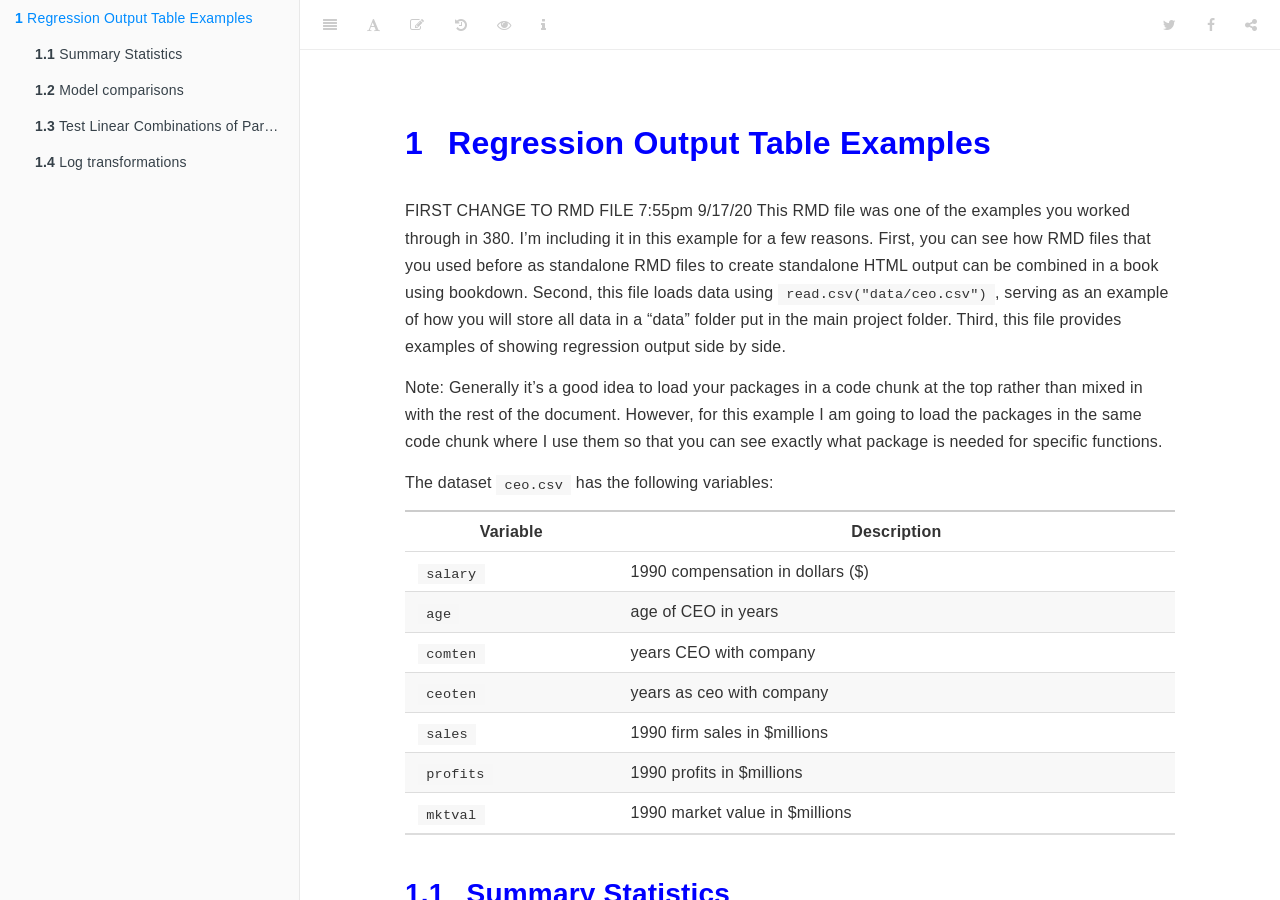
==== regression-output-table-examples.html @ 67d9be45 "commit for step 7, change on RMD added a sentence atthe beginning of the chapter 1 rmd @jrlhost" ====
<!DOCTYPE html>
<html lang="" xml:lang="">
<head>

  <meta charset="utf-8" />
  <meta http-equiv="X-UA-Compatible" content="IE=edge" />
  <title>1 Regression Output Table Examples | 01-RegressionOutputTables.utf8</title>
  <meta name="description" content="" />
  <meta name="generator" content="bookdown 0.20 and GitBook 2.6.7" />

  <meta property="og:title" content="1 Regression Output Table Examples | 01-RegressionOutputTables.utf8" />
  <meta property="og:type" content="book" />
  
  
  
  

  <meta name="twitter:card" content="summary" />
  <meta name="twitter:title" content="1 Regression Output Table Examples | 01-RegressionOutputTables.utf8" />
  
  
  




  <meta name="viewport" content="width=device-width, initial-scale=1" />
  <meta name="apple-mobile-web-app-capable" content="yes" />
  <meta name="apple-mobile-web-app-status-bar-style" content="black" />
  
  


<script src="libs/jquery-2.2.3/jquery.min.js"></script>
<link href="libs/gitbook-2.6.7/css/style.css" rel="stylesheet" />
<link href="libs/gitbook-2.6.7/css/plugin-table.css" rel="stylesheet" />
<link href="libs/gitbook-2.6.7/css/plugin-bookdown.css" rel="stylesheet" />
<link href="libs/gitbook-2.6.7/css/plugin-highlight.css" rel="stylesheet" />
<link href="libs/gitbook-2.6.7/css/plugin-search.css" rel="stylesheet" />
<link href="libs/gitbook-2.6.7/css/plugin-fontsettings.css" rel="stylesheet" />
<link href="libs/gitbook-2.6.7/css/plugin-clipboard.css" rel="stylesheet" />









<script src="libs/accessible-code-block-0.0.1/empty-anchor.js"></script>


<style type="text/css">
code.sourceCode > span { display: inline-block; line-height: 1.25; }
code.sourceCode > span { color: inherit; text-decoration: inherit; }
code.sourceCode > span:empty { height: 1.2em; }
.sourceCode { overflow: visible; }
code.sourceCode { white-space: pre; position: relative; }
pre.sourceCode { margin: 0; }
@media screen {
div.sourceCode { overflow: auto; }
}
@media print {
code.sourceCode { white-space: pre-wrap; }
code.sourceCode > span { text-indent: -5em; padding-left: 5em; }
}
pre.numberSource code
  { counter-reset: source-line 0; }
pre.numberSource code > span
  { position: relative; left: -4em; counter-increment: source-line; }
pre.numberSource code > span > a:first-child::before
  { content: counter(source-line);
    position: relative; left: -1em; text-align: right; vertical-align: baseline;
    border: none; display: inline-block;
    -webkit-touch-callout: none; -webkit-user-select: none;
    -khtml-user-select: none; -moz-user-select: none;
    -ms-user-select: none; user-select: none;
    padding: 0 4px; width: 4em;
    color: #aaaaaa;
  }
pre.numberSource { margin-left: 3em; border-left: 1px solid #aaaaaa;  padding-left: 4px; }
div.sourceCode
  {   }
@media screen {
code.sourceCode > span > a:first-child::before { text-decoration: underline; }
}
code span.al { color: #ff0000; font-weight: bold; } /* Alert */
code span.an { color: #60a0b0; font-weight: bold; font-style: italic; } /* Annotation */
code span.at { color: #7d9029; } /* Attribute */
code span.bn { color: #40a070; } /* BaseN */
code span.bu { } /* BuiltIn */
code span.cf { color: #007020; font-weight: bold; } /* ControlFlow */
code span.ch { color: #4070a0; } /* Char */
code span.cn { color: #880000; } /* Constant */
code span.co { color: #60a0b0; font-style: italic; } /* Comment */
code span.cv { color: #60a0b0; font-weight: bold; font-style: italic; } /* CommentVar */
code span.do { color: #ba2121; font-style: italic; } /* Documentation */
code span.dt { color: #902000; } /* DataType */
code span.dv { color: #40a070; } /* DecVal */
code span.er { color: #ff0000; font-weight: bold; } /* Error */
code span.ex { } /* Extension */
code span.fl { color: #40a070; } /* Float */
code span.fu { color: #06287e; } /* Function */
code span.im { } /* Import */
code span.in { color: #60a0b0; font-weight: bold; font-style: italic; } /* Information */
code span.kw { color: #007020; font-weight: bold; } /* Keyword */
code span.op { color: #666666; } /* Operator */
code span.ot { color: #007020; } /* Other */
code span.pp { color: #bc7a00; } /* Preprocessor */
code span.sc { color: #4070a0; } /* SpecialChar */
code span.ss { color: #bb6688; } /* SpecialString */
code span.st { color: #4070a0; } /* String */
code span.va { color: #19177c; } /* Variable */
code span.vs { color: #4070a0; } /* VerbatimString */
code span.wa { color: #60a0b0; font-weight: bold; font-style: italic; } /* Warning */
</style>

<link rel="stylesheet" href="style.css" type="text/css" />
</head>

<body>



  <div class="book without-animation with-summary font-size-2 font-family-1" data-basepath=".">

    <div class="book-summary">
      <nav role="navigation">

<ul class="summary">
<li class="chapter" data-level="1" data-path=""><a href="#regression-output-table-examples"><i class="fa fa-check"></i><b>1</b> Regression Output Table Examples</a><ul>
<li class="chapter" data-level="1.1" data-path=""><a href="#summary-statistics"><i class="fa fa-check"></i><b>1.1</b> Summary Statistics</a></li>
<li class="chapter" data-level="1.2" data-path=""><a href="#model-comparisons"><i class="fa fa-check"></i><b>1.2</b> Model comparisons</a><ul>
<li class="chapter" data-level="1.2.1" data-path=""><a href="#adjusted-r-squared"><i class="fa fa-check"></i><b>1.2.1</b> Adjusted R-Squared</a></li>
</ul></li>
<li class="chapter" data-level="1.3" data-path=""><a href="#test-linear-combinations-of-parameters"><i class="fa fa-check"></i><b>1.3</b> Test Linear Combinations of Parameters</a></li>
<li class="chapter" data-level="1.4" data-path=""><a href="#log-transformations"><i class="fa fa-check"></i><b>1.4</b> Log transformations</a><ul>
<li class="chapter" data-level="1.4.1" data-path=""><a href="#histograms"><i class="fa fa-check"></i><b>1.4.1</b> Histograms</a></li>
<li class="chapter" data-level="1.4.2" data-path=""><a href="#scatter-plots"><i class="fa fa-check"></i><b>1.4.2</b> Scatter plots</a></li>
</ul></li>
</ul></li>
</ul>

      </nav>
    </div>

    <div class="book-body">
      <div class="body-inner">
        <div class="book-header" role="navigation">
          <h1>
            <i class="fa fa-circle-o-notch fa-spin"></i><a href="./"></a>
          </h1>
        </div>

        <div class="page-wrapper" tabindex="-1" role="main">
          <div class="page-inner">

            <section class="normal" id="section-">
<!--bookdown:title:end-->
<!--bookdown:title:start-->
<div id="regression-output-table-examples" class="section level1">
<h1><span class="header-section-number">1</span> Regression Output Table Examples</h1>
<p>FIRST CHANGE TO RMD FILE 7:55pm 9/17/20
This RMD file was one of the examples you worked through in 380. I’m including it in this example for a few reasons. First, you can see how RMD files that you used before as standalone RMD files to create standalone HTML output can be combined in a book using bookdown. Second, this file loads data using <code>read.csv("data/ceo.csv")</code>, serving as an example of how you will store all data in a “data” folder put in the main project folder. Third, this file provides examples of showing regression output side by side.</p>
<p>Note: Generally it’s a good idea to load your packages in a code chunk at the top rather than mixed in with the rest of the document. However, for this example I am going to load the packages in the same code chunk where I use them so that you can see exactly what package is needed for specific functions.</p>
<p>The dataset <code>ceo.csv</code> has the following variables:</p>
<table>
<thead>
<tr class="header">
<th>Variable</th>
<th>Description</th>
</tr>
</thead>
<tbody>
<tr class="odd">
<td><code>salary</code></td>
<td>1990 compensation in dollars ($)</td>
</tr>
<tr class="even">
<td><code>age</code></td>
<td>age of CEO in years</td>
</tr>
<tr class="odd">
<td><code>comten</code></td>
<td>years CEO with company</td>
</tr>
<tr class="even">
<td><code>ceoten</code></td>
<td>years as ceo with company</td>
</tr>
<tr class="odd">
<td><code>sales</code></td>
<td>1990 firm sales in $millions</td>
</tr>
<tr class="even">
<td><code>profits</code></td>
<td>1990 profits in $millions</td>
</tr>
<tr class="odd">
<td><code>mktval</code></td>
<td>1990 market value in $millions</td>
</tr>
</tbody>
</table>
<div id="summary-statistics" class="section level2">
<h2><span class="header-section-number">1.1</span> Summary Statistics</h2>
<p>The <code>stargazer</code> package provides an easy way to display summary statistics. You need the <code>result='asis'</code> codechunk option so that it displays the html table in the knit output file. The <code>warning=FALSE</code> and <code>message=FALSE</code> keeps it from displaying some of the messages it displays by default. One limitation of the table output is that it doesn’t leave much space horizontally. This can be controlled by HTML options for cell padding in tables.</p>
<div class="sourceCode" id="cb1"><pre class="sourceCode r"><code class="sourceCode r"><span id="cb1-1"><a href="#cb1-1"></a><span class="kw">library</span>(stargazer)</span>
<span id="cb1-2"><a href="#cb1-2"></a>mydata &lt;-<span class="st"> </span><span class="kw">read.csv</span>(<span class="st">&quot;data/ceo.csv&quot;</span>)</span>
<span id="cb1-3"><a href="#cb1-3"></a><span class="kw">stargazer</span>(mydata, <span class="dt">type =</span> <span class="st">&quot;html&quot;</span>,<span class="dt">summary.stat =</span> <span class="kw">c</span>(<span class="st">&quot;n&quot;</span>,<span class="st">&quot;mean&quot;</span>,<span class="st">&quot;sd&quot;</span>, <span class="st">&quot;min&quot;</span>, <span class="st">&quot;median&quot;</span>, <span class="st">&quot;max&quot;</span>))</span></code></pre></div>
<table style="text-align:center">
<tr>
<td colspan="7" style="border-bottom: 1px solid black">
</td>
</tr>
<tr>
<td style="text-align:left">
Statistic
</td>
<td>
N
</td>
<td>
Mean
</td>
<td>
St. Dev.
</td>
<td>
Min
</td>
<td>
Median
</td>
<td>
Max
</td>
</tr>
<tr>
<td colspan="7" style="border-bottom: 1px solid black">
</td>
</tr>
<tr>
<td style="text-align:left">
salary
</td>
<td>
177
</td>
<td>
865,864.400
</td>
<td>
587,589.300
</td>
<td>
100,000
</td>
<td>
707,000
</td>
<td>
5,299,000
</td>
</tr>
<tr>
<td style="text-align:left">
age
</td>
<td>
177
</td>
<td>
56.429
</td>
<td>
8.422
</td>
<td>
33
</td>
<td>
57
</td>
<td>
86
</td>
</tr>
<tr>
<td style="text-align:left">
comten
</td>
<td>
177
</td>
<td>
22.503
</td>
<td>
12.295
</td>
<td>
2
</td>
<td>
23
</td>
<td>
58
</td>
</tr>
<tr>
<td style="text-align:left">
ceoten
</td>
<td>
177
</td>
<td>
7.955
</td>
<td>
7.151
</td>
<td>
0
</td>
<td>
6
</td>
<td>
37
</td>
</tr>
<tr>
<td style="text-align:left">
sales
</td>
<td>
177
</td>
<td>
3,529.463
</td>
<td>
6,088.654
</td>
<td>
29
</td>
<td>
1,400
</td>
<td>
51,300
</td>
</tr>
<tr>
<td style="text-align:left">
profits
</td>
<td>
177
</td>
<td>
207.831
</td>
<td>
404.454
</td>
<td>
-463
</td>
<td>
63
</td>
<td>
2,700
</td>
</tr>
<tr>
<td style="text-align:left">
mktval
</td>
<td>
177
</td>
<td>
3,600.316
</td>
<td>
6,442.276
</td>
<td>
387
</td>
<td>
1,200
</td>
<td>
45,400
</td>
</tr>
<tr>
<td colspan="7" style="border-bottom: 1px solid black">
</td>
</tr>
</table>
</div>
<div id="model-comparisons" class="section level2">
<h2><span class="header-section-number">1.2</span> Model comparisons</h2>
<p>Consider four models:</p>
<div class="sourceCode" id="cb2"><pre class="sourceCode r"><code class="sourceCode r"><span id="cb2-1"><a href="#cb2-1"></a>model1 &lt;-<span class="st"> </span><span class="kw">lm</span>(salary<span class="op">~</span>sales<span class="op">+</span>mktval<span class="op">+</span>profits,<span class="dt">data=</span>mydata)</span>
<span id="cb2-2"><a href="#cb2-2"></a>model2 &lt;-<span class="st"> </span><span class="kw">lm</span>(salary<span class="op">~</span>sales<span class="op">+</span>mktval<span class="op">+</span>profits<span class="op">+</span>age,<span class="dt">data=</span>mydata)</span>
<span id="cb2-3"><a href="#cb2-3"></a>model3 &lt;-<span class="st"> </span><span class="kw">lm</span>(salary<span class="op">~</span>sales<span class="op">+</span>mktval<span class="op">+</span>profits<span class="op">+</span>ceoten,<span class="dt">data=</span>mydata)</span>
<span id="cb2-4"><a href="#cb2-4"></a>model4 &lt;-<span class="st"> </span><span class="kw">lm</span>(salary<span class="op">~</span>sales<span class="op">+</span>mktval<span class="op">+</span>profits<span class="op">+</span>ceoten<span class="op">+</span>age,<span class="dt">data=</span>mydata)</span></code></pre></div>
<p>One package that allows you to report the results for all four models is the <code>stargazer</code> package. This produces a table similar to the <code>esttab</code> output in Stata. Remember that each column is a separate model and if a variable does not have a coefficient displayed in a column, that means it was not included as an explanatory variable in that model.</p>
<div class="sourceCode" id="cb3"><pre class="sourceCode r"><code class="sourceCode r"><span id="cb3-1"><a href="#cb3-1"></a><span class="kw">stargazer</span>(model1, model2, model3, model4, <span class="dt">type =</span> <span class="st">&quot;html&quot;</span>, <span class="dt">report=</span>(<span class="st">&#39;vc*p&#39;</span>))</span></code></pre></div>
<table style="text-align:center">
<tr>
<td colspan="5" style="border-bottom: 1px solid black">
</td>
</tr>
<tr>
<td style="text-align:left">
</td>
<td colspan="4">
<em>Dependent variable:</em>
</td>
</tr>
<tr>
<td>
</td>
<td colspan="4" style="border-bottom: 1px solid black">
</td>
</tr>
<tr>
<td style="text-align:left">
</td>
<td colspan="4">
salary
</td>
</tr>
<tr>
<td style="text-align:left">
</td>
<td>
(1)
</td>
<td>
(2)
</td>
<td>
(3)
</td>
<td>
(4)
</td>
</tr>
<tr>
<td colspan="5" style="border-bottom: 1px solid black">
</td>
</tr>
<tr>
<td style="text-align:left">
sales
</td>
<td>
15.984
</td>
<td>
15.369
</td>
<td>
18.233<sup>*</sup>
</td>
<td>
18.061
</td>
</tr>
<tr>
<td style="text-align:left">
</td>
<td>
p = 0.152
</td>
<td>
p = 0.169
</td>
<td>
p = 0.100
</td>
<td>
p = 0.106
</td>
</tr>
<tr>
<td style="text-align:left">
</td>
<td>
</td>
<td>
</td>
<td>
</td>
<td>
</td>
</tr>
<tr>
<td style="text-align:left">
mktval
</td>
<td>
23.831
</td>
<td>
23.842
</td>
<td>
21.157
</td>
<td>
21.231
</td>
</tr>
<tr>
<td style="text-align:left">
</td>
<td>
p = 0.137
</td>
<td>
p = 0.137
</td>
<td>
p = 0.183
</td>
<td>
p = 0.183
</td>
</tr>
<tr>
<td style="text-align:left">
</td>
<td>
</td>
<td>
</td>
<td>
</td>
<td>
</td>
</tr>
<tr>
<td style="text-align:left">
profits
</td>
<td>
31.703
</td>
<td>
28.100
</td>
<td>
48.636
</td>
<td>
47.528
</td>
</tr>
<tr>
<td style="text-align:left">
</td>
<td>
p = 0.909
</td>
<td>
p = 0.920
</td>
<td>
p = 0.859
</td>
<td>
p = 0.863
</td>
</tr>
<tr>
<td style="text-align:left">
</td>
<td>
</td>
<td>
</td>
<td>
</td>
<td>
</td>
</tr>
<tr>
<td style="text-align:left">
age
</td>
<td>
</td>
<td>
4,528.026
</td>
<td>
</td>
<td>
823.966
</td>
</tr>
<tr>
<td style="text-align:left">
</td>
<td>
</td>
<td>
p = 0.353
</td>
<td>
</td>
<td>
p = 0.873
</td>
</tr>
<tr>
<td style="text-align:left">
</td>
<td>
</td>
<td>
</td>
<td>
</td>
<td>
</td>
</tr>
<tr>
<td style="text-align:left">
ceoten
</td>
<td>
</td>
<td>
</td>
<td>
12,730.860<sup>**</sup>
</td>
<td>
12,390.430<sup>**</sup>
</td>
</tr>
<tr>
<td style="text-align:left">
</td>
<td>
</td>
<td>
</td>
<td>
p = 0.026
</td>
<td>
p = 0.042
</td>
</tr>
<tr>
<td style="text-align:left">
</td>
<td>
</td>
<td>
</td>
<td>
</td>
<td>
</td>
</tr>
<tr>
<td style="text-align:left">
Constant
</td>
<td>
717,062.400<sup>***</sup>
</td>
<td>
464,424.700<sup>*</sup>
</td>
<td>
613,958.800<sup>***</sup>
</td>
<td>
570,743.300<sup>**</sup>
</td>
</tr>
<tr>
<td style="text-align:left">
</td>
<td>
p = 0.000
</td>
<td>
p = 0.093
</td>
<td>
p = 0.000
</td>
<td>
p = 0.042
</td>
</tr>
<tr>
<td style="text-align:left">
</td>
<td>
</td>
<td>
</td>
<td>
</td>
<td>
</td>
</tr>
<tr>
<td colspan="5" style="border-bottom: 1px solid black">
</td>
</tr>
<tr>
<td style="text-align:left">
Observations
</td>
<td>
177
</td>
<td>
177
</td>
<td>
177
</td>
<td>
177
</td>
</tr>
<tr>
<td style="text-align:left">
R<sup>2</sup>
</td>
<td>
0.178
</td>
<td>
0.182
</td>
<td>
0.201
</td>
<td>
0.202
</td>
</tr>
<tr>
<td style="text-align:left">
Adjusted R<sup>2</sup>
</td>
<td>
0.163
</td>
<td>
0.163
</td>
<td>
0.183
</td>
<td>
0.178
</td>
</tr>
<tr>
<td style="text-align:left">
Residual Std. Error
</td>
<td>
537,420.300 (df = 173)
</td>
<td>
537,621.100 (df = 172)
</td>
<td>
531,159.300 (df = 172)
</td>
<td>
532,670.100 (df = 171)
</td>
</tr>
<tr>
<td style="text-align:left">
F Statistic
</td>
<td>
12.464<sup>***</sup> (df = 3; 173)
</td>
<td>
9.559<sup>***</sup> (df = 4; 172)
</td>
<td>
10.846<sup>***</sup> (df = 4; 172)
</td>
<td>
8.633<sup>***</sup> (df = 5; 171)
</td>
</tr>
<tr>
<td colspan="5" style="border-bottom: 1px solid black">
</td>
</tr>
<tr>
<td style="text-align:left">
<em>Note:</em>
</td>
<td colspan="4" style="text-align:right">
<sup><em></sup>p&lt;0.1; <sup><strong></sup>p&lt;0.05; <sup></strong></em></sup>p&lt;0.01
</td>
</tr>
</table>
<div id="adjusted-r-squared" class="section level3">
<h3><span class="header-section-number">1.2.1</span> Adjusted R-Squared</h3>
<p>Recall the definition of <span class="math inline">\(R^2\)</span>:
<span class="math display">\[
R^2 = \frac{SSE}{SST} = 1 - \frac{SSR}{SST}
\]</span></p>
<p>The denominator measures the total variation in the <span class="math inline">\(y\)</span> variable: <span class="math inline">\(SST = (n-1)Var(y)\)</span>. Thus, it has nothing to do with the explanatory variables. Adding additional <span class="math inline">\(x\)</span> variables does not affect <span class="math inline">\(SST\)</span>. Adding an additional <span class="math inline">\(x\)</span> variable cannot decrease how much of the variation in <span class="math inline">\(y\)</span> explained by the model, so <span class="math inline">\(SSE\)</span> will not decrease. Usually it increases at least a little bit. Thus, adding an additional <span class="math inline">\(x\)</span> variable cannot decrease <span class="math inline">\(R^2\)</span>, and it usually increases it at least a little bit. This means that <span class="math inline">\(R^2\)</span> increasing is a not a good justification for adding an additional <span class="math inline">\(x\)</span> variable to the model.</p>
<p>Adjusted <span class="math inline">\(R^2\)</span>, often denoted <span class="math inline">\(\bar{R}^2\)</span>, penalizes you for adding an additional <span class="math inline">\(x\)</span> variable. Adjusted <span class="math inline">\(R^2\)</span> only increases if the new variable has a sufficiently significant effect on <span class="math inline">\(y\)</span>. Adjusted <span class="math inline">\(R^2\)</span> is defined as</p>
<p><span class="math display">\[
\bar{R}^2 = 1 - \frac{\left(\frac{SSR}{n-k-1}\right)}{\left(\frac{SST}{n-1}\right)}
\]</span></p>
<p>Look at the models above. All four models include measures of the company, including sales, market value, and profits. Models 2-4 add variables measuring characteristics of the CEO. Compare models 1 and 2. Adding the CEOs age increases <span class="math inline">\(R^2\)</span> but adjusted <span class="math inline">\(R^2\)</span> does not increase, indicating that adding age does not improve the model. Comparing models 1 and 3, both <span class="math inline">\(R^2\)</span> and adjusted <span class="math inline">\(R^2\)</span> increase when adding the CEO’s tenure, indicating this variable does improve the model. Comparing models 3 and 4, we again see that adding the CEO’s age does not improve the model; <span class="math inline">\(R^2\)</span> increases slightly but adjusted <span class="math inline">\(R^2\)</span> goes down.</p>
</div>
</div>
<div id="test-linear-combinations-of-parameters" class="section level2">
<h2><span class="header-section-number">1.3</span> Test Linear Combinations of Parameters</h2>
<p>Consider again Model 3. I’ll display the estimates again here to demonstrate using the <code>kable()</code> from <code>knitr</code> and <code>broom</code>)</p>
<div class="sourceCode" id="cb4"><pre class="sourceCode r"><code class="sourceCode r"><span id="cb4-1"><a href="#cb4-1"></a><span class="kw">library</span>(knitr)</span>
<span id="cb4-2"><a href="#cb4-2"></a><span class="kw">library</span>(broom)</span>
<span id="cb4-3"><a href="#cb4-3"></a>model3 &lt;-<span class="st"> </span><span class="kw">lm</span>(salary<span class="op">~</span>sales<span class="op">+</span>mktval<span class="op">+</span>profits<span class="op">+</span>ceoten,<span class="dt">data=</span>mydata)</span>
<span id="cb4-4"><a href="#cb4-4"></a><span class="kw">kable</span>(<span class="kw">tidy</span>(model3),<span class="dt">digits =</span> <span class="dv">2</span>)</span></code></pre></div>
<table>
<thead>
<tr class="header">
<th align="left">term</th>
<th align="right">estimate</th>
<th align="right">std.error</th>
<th align="right">statistic</th>
<th align="right">p.value</th>
</tr>
</thead>
<tbody>
<tr class="odd">
<td align="left">(Intercept)</td>
<td align="right">613958.78</td>
<td align="right">65486.13</td>
<td align="right">9.38</td>
<td align="right">0.00</td>
</tr>
<tr class="even">
<td align="left">sales</td>
<td align="right">18.23</td>
<td align="right">11.01</td>
<td align="right">1.66</td>
<td align="right">0.10</td>
</tr>
<tr class="odd">
<td align="left">mktval</td>
<td align="right">21.16</td>
<td align="right">15.79</td>
<td align="right">1.34</td>
<td align="right">0.18</td>
</tr>
<tr class="even">
<td align="left">profits</td>
<td align="right">48.64</td>
<td align="right">273.37</td>
<td align="right">0.18</td>
<td align="right">0.86</td>
</tr>
<tr class="odd">
<td align="left">ceoten</td>
<td align="right">12730.86</td>
<td align="right">5635.96</td>
<td align="right">2.26</td>
<td align="right">0.03</td>
</tr>
</tbody>
</table>
<p>It looks like the coefficient on profits (48.636087) is larger than the coefficient on sales, but is this difference statistically significant? The test statistic is</p>
<p><span class="math display">\[
t=\frac{\left(\hat{\beta}_{profit}-\hat{\beta}_{sales}\right)-0}{se\left(\hat{\beta}_{profit}-\hat{\beta}_{sales}\right)}
\]</span></p>
<p>In R, this test can be implemented using the <code>glht()</code> function from the <code>multcomp</code> package:</p>
<div class="sourceCode" id="cb5"><pre class="sourceCode r"><code class="sourceCode r"><span id="cb5-1"><a href="#cb5-1"></a><span class="kw">library</span>(multcomp)</span>
<span id="cb5-2"><a href="#cb5-2"></a><span class="co">##We need to know the &quot;names&quot; so we can reference them</span></span>
<span id="cb5-3"><a href="#cb5-3"></a><span class="kw">names</span>(<span class="kw">coef</span>(model3))</span></code></pre></div>
<pre><code>## [1] &quot;(Intercept)&quot; &quot;sales&quot;       &quot;mktval&quot;      &quot;profits&quot;     &quot;ceoten&quot;</code></pre>
<div class="sourceCode" id="cb7"><pre class="sourceCode r"><code class="sourceCode r"><span id="cb7-1"><a href="#cb7-1"></a>testOfDif &lt;-<span class="st"> </span><span class="kw">glht</span>(model3, <span class="dt">linfct =</span> <span class="kw">c</span>(<span class="st">&quot;profits - sales = 0&quot;</span>))</span>
<span id="cb7-2"><a href="#cb7-2"></a><span class="kw">summary</span>(testOfDif)</span></code></pre></div>
<pre><code>## 
##   Simultaneous Tests for General Linear Hypotheses
## 
## Fit: lm(formula = salary ~ sales + mktval + profits + ceoten, data = mydata)
## 
## Linear Hypotheses:
##                      Estimate Std. Error t value Pr(&gt;|t|)
## profits - sales == 0     30.4      278.0   0.109    0.913
## (Adjusted p values reported -- single-step method)</code></pre>
<div class="sourceCode" id="cb9"><pre class="sourceCode r"><code class="sourceCode r"><span id="cb9-1"><a href="#cb9-1"></a><span class="kw">confint</span>(testOfDif)</span></code></pre></div>
<pre><code>## 
##   Simultaneous Confidence Intervals
## 
## Fit: lm(formula = salary ~ sales + mktval + profits + ceoten, data = mydata)
## 
## Quantile = 1.9739
## 95% family-wise confidence level
##  
## 
## Linear Hypotheses:
##                      Estimate  lwr       upr      
## profits - sales == 0   30.4026 -518.2618  579.0671</code></pre>
<p>What about <code>ceoten</code> compared to <code>sales</code>?</p>
<div class="sourceCode" id="cb11"><pre class="sourceCode r"><code class="sourceCode r"><span id="cb11-1"><a href="#cb11-1"></a>testOfDif2 &lt;-<span class="st"> </span><span class="kw">glht</span>(model3, <span class="dt">linfct =</span> <span class="kw">c</span>(<span class="st">&quot;ceoten - sales = 0&quot;</span>))</span>
<span id="cb11-2"><a href="#cb11-2"></a><span class="kw">summary</span>(testOfDif2)</span></code></pre></div>
<pre><code>## 
##   Simultaneous Tests for General Linear Hypotheses
## 
## Fit: lm(formula = salary ~ sales + mktval + profits + ceoten, data = mydata)
## 
## Linear Hypotheses:
##                     Estimate Std. Error t value Pr(&gt;|t|)  
## ceoten - sales == 0    12713       5635   2.256   0.0253 *
## ---
## Signif. codes:  0 &#39;***&#39; 0.001 &#39;**&#39; 0.01 &#39;*&#39; 0.05 &#39;.&#39; 0.1 &#39; &#39; 1
## (Adjusted p values reported -- single-step method)</code></pre>
<div class="sourceCode" id="cb13"><pre class="sourceCode r"><code class="sourceCode r"><span id="cb13-1"><a href="#cb13-1"></a><span class="kw">confint</span>(testOfDif2)</span></code></pre></div>
<pre><code>## 
##   Simultaneous Confidence Intervals
## 
## Fit: lm(formula = salary ~ sales + mktval + profits + ceoten, data = mydata)
## 
## Quantile = 1.9739
## 95% family-wise confidence level
##  
## 
## Linear Hypotheses:
##                     Estimate   lwr        upr       
## ceoten - sales == 0 12712.6292  1590.0204 23835.2380</code></pre>
</div>
<div id="log-transformations" class="section level2">
<h2><span class="header-section-number">1.4</span> Log transformations</h2>
<p>This data provides a good example of why visualizing the data can be helpful. By looking at histograms and scatter plots, you can see the effects of log transformations. .</p>
<div id="histograms" class="section level3">
<h3><span class="header-section-number">1.4.1</span> Histograms</h3>
<p>Try making histograms of <code>salary</code> and <code>log(salary)</code></p>
<p>Try making histograms of <code>sales</code> and <code>log(sales)</code></p>
<p>First, here is a histogram of sales.</p>
<div class="sourceCode" id="cb15"><pre class="sourceCode r"><code class="sourceCode r"><span id="cb15-1"><a href="#cb15-1"></a><span class="kw">library</span>(ggplot2)</span>
<span id="cb15-2"><a href="#cb15-2"></a><span class="kw">ggplot</span>(mydata,<span class="kw">aes</span>(<span class="dt">x=</span>sales)) <span class="op">+</span><span class="st"> </span><span class="kw">geom_histogram</span>()</span></code></pre></div>
<pre><code>## `stat_bin()` using `bins = 30`. Pick better value with `binwidth`.</code></pre>
<p><img src="01-RegressionOutputTables_files/figure-html/unnamed-chunk-7-1.png" width="672" /></p>
<div class="sourceCode" id="cb17"><pre class="sourceCode r"><code class="sourceCode r"><span id="cb17-1"><a href="#cb17-1"></a><span class="kw">library</span>(ggplot2)</span>
<span id="cb17-2"><a href="#cb17-2"></a><span class="kw">ggplot</span>(mydata,<span class="kw">aes</span>(<span class="dt">x=</span>sales)) <span class="op">+</span><span class="st"> </span><span class="kw">geom_histogram</span>(<span class="dt">fill=</span><span class="st">&quot;skyblue&quot;</span>, <span class="dt">color=</span><span class="st">&quot;black&quot;</span>)</span></code></pre></div>
<pre><code>## `stat_bin()` using `bins = 30`. Pick better value with `binwidth`.</code></pre>
<p><img src="01-RegressionOutputTables_files/figure-html/unnamed-chunk-8-1.png" width="672" /></p>
<p>This distribution is very skewed. Here is the histogram of <span class="math inline">\(log(sales)\)</span></p>
<div class="sourceCode" id="cb19"><pre class="sourceCode r"><code class="sourceCode r"><span id="cb19-1"><a href="#cb19-1"></a>mydata<span class="op">$</span>logsales &lt;-<span class="st"> </span><span class="kw">log</span>(mydata<span class="op">$</span>sales)</span>
<span id="cb19-2"><a href="#cb19-2"></a><span class="kw">ggplot</span>(mydata,<span class="kw">aes</span>(<span class="dt">x=</span>logsales)) <span class="op">+</span><span class="st"> </span><span class="kw">geom_histogram</span>(<span class="dt">fill=</span><span class="st">&quot;skyblue&quot;</span>, <span class="dt">color=</span><span class="st">&quot;black&quot;</span>)</span></code></pre></div>
<pre><code>## `stat_bin()` using `bins = 30`. Pick better value with `binwidth`.</code></pre>
<p><img src="01-RegressionOutputTables_files/figure-html/unnamed-chunk-9-1.png" width="672" /></p>
<p>We notice a similar pattern with salary.</p>
<div class="sourceCode" id="cb21"><pre class="sourceCode r"><code class="sourceCode r"><span id="cb21-1"><a href="#cb21-1"></a><span class="kw">ggplot</span>(mydata,<span class="kw">aes</span>(<span class="dt">x=</span>sales)) <span class="op">+</span><span class="st"> </span><span class="kw">geom_histogram</span>(<span class="dt">fill=</span><span class="st">&quot;skyblue&quot;</span>, <span class="dt">color=</span><span class="st">&quot;black&quot;</span>)</span></code></pre></div>
<pre><code>## `stat_bin()` using `bins = 30`. Pick better value with `binwidth`.</code></pre>
<p><img src="01-RegressionOutputTables_files/figure-html/unnamed-chunk-10-1.png" width="672" /></p>
<div class="sourceCode" id="cb23"><pre class="sourceCode r"><code class="sourceCode r"><span id="cb23-1"><a href="#cb23-1"></a>mydata<span class="op">$</span>logsalary &lt;-<span class="st"> </span><span class="kw">log</span>(mydata<span class="op">$</span>salary)</span>
<span id="cb23-2"><a href="#cb23-2"></a><span class="kw">ggplot</span>(mydata,<span class="kw">aes</span>(<span class="dt">x=</span>logsales)) <span class="op">+</span><span class="st"> </span><span class="kw">geom_histogram</span>(<span class="dt">fill=</span><span class="st">&quot;skyblue&quot;</span>, <span class="dt">color=</span><span class="st">&quot;black&quot;</span>)</span></code></pre></div>
<pre><code>## `stat_bin()` using `bins = 30`. Pick better value with `binwidth`.</code></pre>
<p><img src="01-RegressionOutputTables_files/figure-html/unnamed-chunk-10-2.png" width="672" /></p>
</div>
<div id="scatter-plots" class="section level3">
<h3><span class="header-section-number">1.4.2</span> Scatter plots</h3>
<p>You can also see how log transformations spreads out the data by looking at scatter plots of <code>salary</code> or <code>log(salary)</code> (y) versus <code>sales</code> or <code>log(sales)</code> corresponding with the four different models. I colored the points based on age just as an example. That has nothing to do with the log transformations.</p>
<div class="sourceCode" id="cb25"><pre class="sourceCode r"><code class="sourceCode r"><span id="cb25-1"><a href="#cb25-1"></a><span class="co">##plot(mydata$salary,mydata$sales)</span></span>
<span id="cb25-2"><a href="#cb25-2"></a><span class="kw">ggplot</span>(mydata,<span class="kw">aes</span>(<span class="dt">y=</span>salary,<span class="dt">x=</span>sales,<span class="dt">col=</span>age))<span class="op">+</span><span class="kw">geom_point</span>()<span class="op">+</span><span class="st"> </span><span class="kw">scale_colour_gradientn</span>(<span class="dt">colours=</span><span class="kw">rainbow</span>(<span class="dv">3</span>)) <span class="op">+</span><span class="st"> </span><span class="kw">geom_smooth</span>(<span class="dt">method=</span><span class="st">&#39;lm&#39;</span>,<span class="dt">se=</span><span class="ot">FALSE</span>,<span class="dt">col=</span><span class="st">&#39;black&#39;</span>)</span></code></pre></div>
<pre><code>## `geom_smooth()` using formula &#39;y ~ x&#39;</code></pre>
<p><img src="01-RegressionOutputTables_files/figure-html/unnamed-chunk-11-1.png" width="672" /></p>
<div class="sourceCode" id="cb27"><pre class="sourceCode r"><code class="sourceCode r"><span id="cb27-1"><a href="#cb27-1"></a><span class="co">##plot(mydata$salary,mydata$sales)</span></span>
<span id="cb27-2"><a href="#cb27-2"></a><span class="kw">ggplot</span>(mydata,<span class="kw">aes</span>(<span class="dt">y=</span>salary,<span class="dt">x=</span>logsales,<span class="dt">col=</span>age))<span class="op">+</span><span class="kw">geom_point</span>()<span class="op">+</span><span class="st"> </span><span class="kw">scale_colour_gradientn</span>(<span class="dt">colours=</span><span class="kw">rainbow</span>(<span class="dv">3</span>)) <span class="op">+</span><span class="st"> </span><span class="kw">geom_smooth</span>(<span class="dt">method=</span><span class="st">&#39;lm&#39;</span>,<span class="dt">se=</span><span class="ot">FALSE</span>,<span class="dt">col=</span><span class="st">&#39;black&#39;</span>)</span></code></pre></div>
<pre><code>## `geom_smooth()` using formula &#39;y ~ x&#39;</code></pre>
<p><img src="01-RegressionOutputTables_files/figure-html/unnamed-chunk-12-1.png" width="672" /></p>
<div class="sourceCode" id="cb29"><pre class="sourceCode r"><code class="sourceCode r"><span id="cb29-1"><a href="#cb29-1"></a><span class="co">##plot(mydata$salary,mydata$sales)</span></span>
<span id="cb29-2"><a href="#cb29-2"></a><span class="kw">ggplot</span>(mydata,<span class="kw">aes</span>(<span class="dt">y=</span>logsalary,<span class="dt">x=</span>sales,<span class="dt">col=</span>age))<span class="op">+</span><span class="kw">geom_point</span>()<span class="op">+</span><span class="st"> </span><span class="kw">scale_colour_gradientn</span>(<span class="dt">colours=</span><span class="kw">rainbow</span>(<span class="dv">3</span>))<span class="op">+</span><span class="st"> </span><span class="kw">geom_smooth</span>(<span class="dt">method=</span><span class="st">&#39;lm&#39;</span>,<span class="dt">se=</span><span class="ot">FALSE</span>,<span class="dt">col=</span><span class="st">&#39;black&#39;</span>)</span></code></pre></div>
<pre><code>## `geom_smooth()` using formula &#39;y ~ x&#39;</code></pre>
<p><img src="01-RegressionOutputTables_files/figure-html/unnamed-chunk-13-1.png" width="672" /></p>
<div class="sourceCode" id="cb31"><pre class="sourceCode r"><code class="sourceCode r"><span id="cb31-1"><a href="#cb31-1"></a><span class="co">##plot(mydata$salary,mydata$sales)</span></span>
<span id="cb31-2"><a href="#cb31-2"></a><span class="kw">ggplot</span>(mydata,<span class="kw">aes</span>(<span class="dt">y=</span>logsalary,<span class="dt">x=</span>logsales,<span class="dt">col=</span>age))<span class="op">+</span><span class="kw">geom_point</span>()<span class="op">+</span><span class="st"> </span><span class="kw">scale_colour_gradientn</span>(<span class="dt">colours=</span><span class="kw">rainbow</span>(<span class="dv">3</span>)) <span class="op">+</span><span class="st"> </span><span class="kw">geom_smooth</span>(<span class="dt">method=</span><span class="st">&#39;lm&#39;</span>,<span class="dt">se=</span><span class="ot">FALSE</span>,<span class="dt">col=</span><span class="st">&#39;black&#39;</span>)</span></code></pre></div>
<pre><code>## `geom_smooth()` using formula &#39;y ~ x&#39;</code></pre>
<p><img src="01-RegressionOutputTables_files/figure-html/unnamed-chunk-14-1.png" width="672" /></p>
<div class="sourceCode" id="cb33"><pre class="sourceCode r"><code class="sourceCode r"><span id="cb33-1"><a href="#cb33-1"></a>mydata<span class="op">$</span>logsalary &lt;-<span class="st"> </span><span class="kw">log</span>(mydata<span class="op">$</span>salary)</span>
<span id="cb33-2"><a href="#cb33-2"></a>model4 &lt;-<span class="st"> </span><span class="kw">lm</span>(salary<span class="op">~</span>sales<span class="op">+</span>mktval<span class="op">+</span>profits<span class="op">+</span>ceoten<span class="op">+</span>age,<span class="dt">data=</span>mydata)</span>
<span id="cb33-3"><a href="#cb33-3"></a>model4loglevel &lt;-<span class="st"> </span><span class="kw">lm</span>(logsalary<span class="op">~</span>sales<span class="op">+</span>mktval<span class="op">+</span>profits<span class="op">+</span>ceoten<span class="op">+</span>age,<span class="dt">data=</span>mydata)</span>
<span id="cb33-4"><a href="#cb33-4"></a>model4levellog &lt;-<span class="st"> </span><span class="kw">lm</span>(salary<span class="op">~</span>logsales<span class="op">+</span>mktval<span class="op">+</span>profits<span class="op">+</span>ceoten<span class="op">+</span>age,<span class="dt">data=</span>mydata)</span>
<span id="cb33-5"><a href="#cb33-5"></a>model4loglog &lt;-<span class="st"> </span><span class="kw">lm</span>(logsalary<span class="op">~</span>logsales<span class="op">+</span>mktval<span class="op">+</span>profits<span class="op">+</span>ceoten<span class="op">+</span>age,<span class="dt">data=</span>mydata)</span></code></pre></div>
<div class="sourceCode" id="cb34"><pre class="sourceCode r"><code class="sourceCode r"><span id="cb34-1"><a href="#cb34-1"></a><span class="kw">stargazer</span>(model4, model4loglevel, model4levellog, model4loglog, <span class="dt">type =</span> <span class="st">&quot;html&quot;</span>, <span class="dt">report=</span>(<span class="st">&#39;vc*p&#39;</span>))</span></code></pre></div>
<table style="text-align:center">
<tr>
<td colspan="5" style="border-bottom: 1px solid black">
</td>
</tr>
<tr>
<td style="text-align:left">
</td>
<td colspan="4">
<em>Dependent variable:</em>
</td>
</tr>
<tr>
<td>
</td>
<td colspan="4" style="border-bottom: 1px solid black">
</td>
</tr>
<tr>
<td style="text-align:left">
</td>
<td>
salary
</td>
<td>
logsalary
</td>
<td>
salary
</td>
<td>
logsalary
</td>
</tr>
<tr>
<td style="text-align:left">
</td>
<td>
(1)
</td>
<td>
(2)
</td>
<td>
(3)
</td>
<td>
(4)
</td>
</tr>
<tr>
<td colspan="5" style="border-bottom: 1px solid black">
</td>
</tr>
<tr>
<td style="text-align:left">
sales
</td>
<td>
18.061
</td>
<td>
0.00003<sup>**</sup>
</td>
<td>
</td>
<td>
</td>
</tr>
<tr>
<td style="text-align:left">
</td>
<td>
p = 0.106
</td>
<td>
p = 0.022
</td>
<td>
</td>
<td>
</td>
</tr>
<tr>
<td style="text-align:left">
</td>
<td>
</td>
<td>
</td>
<td>
</td>
<td>
</td>
</tr>
<tr>
<td style="text-align:left">
logsales
</td>
<td>
</td>
<td>
</td>
<td>
126,644.400<sup>***</sup>
</td>
<td>
0.200<sup>***</sup>
</td>
</tr>
<tr>
<td style="text-align:left">
</td>
<td>
</td>
<td>
</td>
<td>
p = 0.0004
</td>
<td>
p = 0.00000
</td>
</tr>
<tr>
<td style="text-align:left">
</td>
<td>
</td>
<td>
</td>
<td>
</td>
<td>
</td>
</tr>
<tr>
<td style="text-align:left">
mktval
</td>
<td>
21.231
</td>
<td>
0.00002
</td>
<td>
19.547
</td>
<td>
0.00001
</td>
</tr>
<tr>
<td style="text-align:left">
</td>
<td>
p = 0.183
</td>
<td>
p = 0.280
</td>
<td>
p = 0.205
</td>
<td>
p = 0.330
</td>
</tr>
<tr>
<td style="text-align:left">
</td>
<td>
</td>
<td>
</td>
<td>
</td>
<td>
</td>
</tr>
<tr>
<td style="text-align:left">
profits
</td>
<td>
47.528
</td>
<td>
0.00002
</td>
<td>
23.633
</td>
<td>
-0.00003
</td>
</tr>
<tr>
<td style="text-align:left">
</td>
<td>
p = 0.863
</td>
<td>
p = 0.932
</td>
<td>
p = 0.925
</td>
<td>
p = 0.894
</td>
</tr>
<tr>
<td style="text-align:left">
</td>
<td>
</td>
<td>
</td>
<td>
</td>
<td>
</td>
</tr>
<tr>
<td style="text-align:left">
ceoten
</td>
<td>
12,390.430<sup>**</sup>
</td>
<td>
0.011<sup>*</sup>
</td>
<td>
13,284.340<sup>**</sup>
</td>
<td>
0.013<sup>**</sup>
</td>
</tr>
<tr>
<td style="text-align:left">
</td>
<td>
p = 0.042
</td>
<td>
p = 0.066
</td>
<td>
p = 0.025
</td>
<td>
p = 0.025
</td>
</tr>
<tr>
<td style="text-align:left">
</td>
<td>
</td>
<td>
</td>
<td>
</td>
<td>
</td>
</tr>
<tr>
<td style="text-align:left">
age
</td>
<td>
823.966
</td>
<td>
-0.001
</td>
<td>
-1,679.167
</td>
<td>
-0.005
</td>
</tr>
<tr>
<td style="text-align:left">
</td>
<td>
p = 0.873
</td>
<td>
p = 0.880
</td>
<td>
p = 0.740
</td>
<td>
p = 0.332
</td>
</tr>
<tr>
<td style="text-align:left">
</td>
<td>
</td>
<td>
</td>
<td>
</td>
<td>
</td>
</tr>
<tr>
<td style="text-align:left">
Constant
</td>
<td>
570,743.300<sup>**</sup>
</td>
<td>
13.282<sup>***</sup>
</td>
<td>
-136,111.300
</td>
<td>
12.171<sup>***</sup>
</td>
</tr>
<tr>
<td style="text-align:left">
</td>
<td>
p = 0.042
</td>
<td>
p = 0.000
</td>
<td>
p = 0.680
</td>
<td>
p = 0.000
</td>
</tr>
<tr>
<td style="text-align:left">
</td>
<td>
</td>
<td>
</td>
<td>
</td>
<td>
</td>
</tr>
<tr>
<td colspan="5" style="border-bottom: 1px solid black">
</td>
</tr>
<tr>
<td style="text-align:left">
Observations
</td>
<td>
177
</td>
<td>
177
</td>
<td>
177
</td>
<td>
177
</td>
</tr>
<tr>
<td style="text-align:left">
R<sup>2</sup>
</td>
<td>
0.202
</td>
<td>
0.206
</td>
<td>
0.247
</td>
<td>
0.316
</td>
</tr>
<tr>
<td style="text-align:left">
Adjusted R<sup>2</sup>
</td>
<td>
0.178
</td>
<td>
0.182
</td>
<td>
0.225
</td>
<td>
0.296
</td>
</tr>
<tr>
<td style="text-align:left">
Residual Std. Error (df = 171)
</td>
<td>
532,670.100
</td>
<td>
0.548
</td>
<td>
517,256.700
</td>
<td>
0.509
</td>
</tr>
<tr>
<td style="text-align:left">
F Statistic (df = 5; 171)
</td>
<td>
8.633<sup>***</sup>
</td>
<td>
8.853<sup>***</sup>
</td>
<td>
11.223<sup>***</sup>
</td>
<td>
15.789<sup>***</sup>
</td>
</tr>
<tr>
<td colspan="5" style="border-bottom: 1px solid black">
</td>
</tr>
<tr>
<td style="text-align:left">
<em>Note:</em>
</td>
<td colspan="4" style="text-align:right">
<sup><em></sup>p&lt;0.1; <sup><strong></sup>p&lt;0.05; <sup></strong></em></sup>p&lt;0.01
</td>
</tr>
</table>
<div class="sourceCode" id="cb35"><pre class="sourceCode r"><code class="sourceCode r"><span id="cb35-1"><a href="#cb35-1"></a>mydata<span class="op">$</span>logsalary =<span class="st"> </span><span class="kw">log</span>(mydata<span class="op">$</span>salary)</span>
<span id="cb35-2"><a href="#cb35-2"></a>model0 &lt;-<span class="st"> </span><span class="kw">lm</span>(salary<span class="op">~</span>sales,<span class="dt">data=</span>mydata)</span>
<span id="cb35-3"><a href="#cb35-3"></a>model0loglevel &lt;-<span class="st"> </span><span class="kw">lm</span>(logsalary<span class="op">~</span>sales,<span class="dt">data=</span>mydata)</span>
<span id="cb35-4"><a href="#cb35-4"></a>model0levellog &lt;-<span class="st"> </span><span class="kw">lm</span>(salary<span class="op">~</span>logsales,<span class="dt">data=</span>mydata)</span>
<span id="cb35-5"><a href="#cb35-5"></a>model0loglog &lt;-<span class="st"> </span><span class="kw">lm</span>(logsalary<span class="op">~</span>logsales,<span class="dt">data=</span>mydata)</span></code></pre></div>
<div class="sourceCode" id="cb36"><pre class="sourceCode r"><code class="sourceCode r"><span id="cb36-1"><a href="#cb36-1"></a><span class="kw">stargazer</span>(model0, model0loglevel, model0levellog, model0loglog, <span class="dt">type =</span> <span class="st">&quot;html&quot;</span>, <span class="dt">report=</span>(<span class="st">&#39;vc*p&#39;</span>))</span></code></pre></div>
<table style="text-align:center">
<tr>
<td colspan="5" style="border-bottom: 1px solid black">
</td>
</tr>
<tr>
<td style="text-align:left">
</td>
<td colspan="4">
<em>Dependent variable:</em>
</td>
</tr>
<tr>
<td>
</td>
<td colspan="4" style="border-bottom: 1px solid black">
</td>
</tr>
<tr>
<td style="text-align:left">
</td>
<td>
salary
</td>
<td>
logsalary
</td>
<td>
salary
</td>
<td>
logsalary
</td>
</tr>
<tr>
<td style="text-align:left">
</td>
<td>
(1)
</td>
<td>
(2)
</td>
<td>
(3)
</td>
<td>
(4)
</td>
</tr>
<tr>
<td colspan="5" style="border-bottom: 1px solid black">
</td>
</tr>
<tr>
<td style="text-align:left">
sales
</td>
<td>
36.694<sup>***</sup>
</td>
<td>
0.00004<sup>***</sup>
</td>
<td>
</td>
<td>
</td>
</tr>
<tr>
<td style="text-align:left">
</td>
<td>
p = 0.00000
</td>
<td>
p = 0.000
</td>
<td>
</td>
<td>
</td>
</tr>
<tr>
<td style="text-align:left">
</td>
<td>
</td>
<td>
</td>
<td>
</td>
<td>
</td>
</tr>
<tr>
<td style="text-align:left">
logsales
</td>
<td>
</td>
<td>
</td>
<td>
177,149.100<sup>***</sup>
</td>
<td>
0.224<sup>***</sup>
</td>
</tr>
<tr>
<td style="text-align:left">
</td>
<td>
</td>
<td>
</td>
<td>
p = 0.000
</td>
<td>
p = 0.000
</td>
</tr>
<tr>
<td style="text-align:left">
</td>
<td>
</td>
<td>
</td>
<td>
</td>
<td>
</td>
</tr>
<tr>
<td style="text-align:left">
Constant
</td>
<td>
736,355.200<sup>***</sup>
</td>
<td>
13.347<sup>***</sup>
</td>
<td>
-415,105.000<sup>**</sup>
</td>
<td>
11.869<sup>***</sup>
</td>
</tr>
<tr>
<td style="text-align:left">
</td>
<td>
p = 0.000
</td>
<td>
p = 0.000
</td>
<td>
p = 0.046
</td>
<td>
p = 0.000
</td>
</tr>
<tr>
<td style="text-align:left">
</td>
<td>
</td>
<td>
</td>
<td>
</td>
<td>
</td>
</tr>
<tr>
<td colspan="5" style="border-bottom: 1px solid black">
</td>
</tr>
<tr>
<td style="text-align:left">
Observations
</td>
<td>
177
</td>
<td>
177
</td>
<td>
177
</td>
<td>
177
</td>
</tr>
<tr>
<td style="text-align:left">
R<sup>2</sup>
</td>
<td>
0.145
</td>
<td>
0.168
</td>
<td>
0.186
</td>
<td>
0.281
</td>
</tr>
<tr>
<td style="text-align:left">
Adjusted R<sup>2</sup>
</td>
<td>
0.140
</td>
<td>
0.163
</td>
<td>
0.182
</td>
<td>
0.277
</td>
</tr>
<tr>
<td style="text-align:left">
Residual Std. Error (df = 175)
</td>
<td>
545,008.600
</td>
<td>
0.554
</td>
<td>
531,513.300
</td>
<td>
0.515
</td>
</tr>
<tr>
<td style="text-align:left">
F Statistic (df = 1; 175)
</td>
<td>
29.576<sup>***</sup>
</td>
<td>
35.327<sup>***</sup>
</td>
<td>
40.096<sup>***</sup>
</td>
<td>
68.345<sup>***</sup>
</td>
</tr>
<tr>
<td colspan="5" style="border-bottom: 1px solid black">
</td>
</tr>
<tr>
<td style="text-align:left">
<em>Note:</em>
</td>
<td colspan="4" style="text-align:right">
<sup><em></sup>p&lt;0.1; <sup><strong></sup>p&lt;0.05; <sup></strong></em></sup>p&lt;0.01
</td>
</tr>
</table>
</div>
</div>
</div>
            </section>

          </div>
        </div>
      </div>


    </div>
  </div>
<script src="libs/gitbook-2.6.7/js/app.min.js"></script>
<script src="libs/gitbook-2.6.7/js/lunr.js"></script>
<script src="libs/gitbook-2.6.7/js/clipboard.min.js"></script>
<script src="libs/gitbook-2.6.7/js/plugin-search.js"></script>
<script src="libs/gitbook-2.6.7/js/plugin-sharing.js"></script>
<script src="libs/gitbook-2.6.7/js/plugin-fontsettings.js"></script>
<script src="libs/gitbook-2.6.7/js/plugin-bookdown.js"></script>
<script src="libs/gitbook-2.6.7/js/jquery.highlight.js"></script>
<script src="libs/gitbook-2.6.7/js/plugin-clipboard.js"></script>
<script>
gitbook.require(["gitbook"], function(gitbook) {
gitbook.start({
"sharing": {
"github": false,
"facebook": true,
"twitter": true,
"linkedin": false,
"weibo": false,
"instapaper": false,
"vk": false,
"all": ["facebook", "twitter", "linkedin", "weibo", "instapaper"]
},
"fontsettings": {
"theme": "white",
"family": "sans",
"size": 2
},
"edit": {
"link": "https://github.com/gauer5/bookdown.example/edit/master/%s",
"text": "Edit"
},
"history": {
"link": "https://github.com/gauer5/bookdown.example/commits/master/%s",
"text": null
},
"view": {
"link": "https://github.com/gauer5/bookdown.example/blob/master/%s",
"text": null
},
"download": null,
"toc": {
"collapse": "subsection"
},
"search": false
});
});
</script>

<!-- dynamically load mathjax for compatibility with self-contained -->
<script>
  (function () {
    var script = document.createElement("script");
    script.type = "text/javascript";
    var src = "true";
    if (src === "" || src === "true") src = "https://mathjax.rstudio.com/latest/MathJax.js?config=TeX-MML-AM_CHTML";
    if (location.protocol !== "file:")
      if (/^https?:/.test(src))
        src = src.replace(/^https?:/, '');
    script.src = src;
    document.getElementsByTagName("head")[0].appendChild(script);
  })();
</script>
</body>

</html>
---- libs/gitbook-2.6.7/css/style.css ----
/*! normalize.css v2.1.0 | MIT License | git.io/normalize */img,legend{border:0}*,.fa{-webkit-font-smoothing:antialiased}.fa-ul>li,sub,sup{position:relative}.book .book-body .page-wrapper .page-inner section.normal hr:after,.book-langs-index .inner .languages:after,.buttons:after,.dropdown-menu .buttons:after{clear:both}body,html{-ms-text-size-adjust:100%;-webkit-text-size-adjust:100%}article,aside,details,figcaption,figure,footer,header,hgroup,main,nav,section,summary{display:block}audio,canvas,video{display:inline-block}.hidden,[hidden]{display:none}audio:not([controls]){display:none;height:0}html{font-family:sans-serif}body,figure{margin:0}a:focus{outline:dotted thin}a:active,a:hover{outline:0}h1{font-size:2em;margin:.67em 0}abbr[title]{border-bottom:1px dotted}b,strong{font-weight:700}dfn{font-style:italic}hr{-moz-box-sizing:content-box;box-sizing:content-box;height:0}mark{background:#ff0;color:#000}code,kbd,pre,samp{font-family:monospace,serif;font-size:1em}pre{white-space:pre-wrap}q{quotes:"\201C" "\201D" "\2018" "\2019"}small{font-size:80%}sub,sup{font-size:75%;line-height:0;vertical-align:baseline}sup{top:-.5em}sub{bottom:-.25em}svg:not(:root){overflow:hidden}fieldset{border:1px solid silver;margin:0 2px;padding:.35em .625em .75em}legend{padding:0}button,input,select,textarea{font-family:inherit;font-size:100%;margin:0}button,input{line-height:normal}button,select{text-transform:none}button,html input[type=button],input[type=reset],input[type=submit]{-webkit-appearance:button;cursor:pointer}button[disabled],html input[disabled]{cursor:default}input[type=checkbox],input[type=radio]{box-sizing:border-box;padding:0}input[type=search]{-webkit-appearance:textfield;-moz-box-sizing:content-box;-webkit-box-sizing:content-box;box-sizing:content-box}input[type=search]::-webkit-search-cancel-button{margin-right:10px;}button::-moz-focus-inner,input::-moz-focus-inner{border:0;padding:0}textarea{overflow:auto;vertical-align:top}table{border-collapse:collapse;border-spacing:0}/*!
 * Preboot v2
 *
 * Open sourced under MIT license by @mdo.
 * Some variables and mixins from Bootstrap (Apache 2 license).
 */.link-inherit,.link-inherit:focus,.link-inherit:hover{color:inherit}.fa,.fa-stack{display:inline-block}/*!
 *  Font Awesome 4.1.0 by @davegandy - http://fontawesome.io - @fontawesome
 *  License - http://fontawesome.io/license (Font: SIL OFL 1.1, CSS: MIT License)
 */@font-face{font-family:FontAwesome;src:url(./fontawesome/fontawesome-webfont.ttf?v=4.1.0) format('truetype');font-weight:400;font-style:normal}.fa{font-family:FontAwesome;font-style:normal;font-weight:400;line-height:1;-moz-osx-font-smoothing:grayscale}.book .book-header,.book .book-summary{font-family:"Helvetica Neue",Helvetica,Arial,sans-serif}.fa-lg{font-size:1.33333333em;line-height:.75em;vertical-align:-15%}.fa-2x{font-size:2em}.fa-3x{font-size:3em}.fa-4x{font-size:4em}.fa-5x{font-size:5em}.fa-fw{width:1.28571429em;text-align:center}.fa-ul{padding-left:0;margin-left:2.14285714em;list-style-type:none}.fa-li{position:absolute;left:-2.14285714em;width:2.14285714em;top:.14285714em;text-align:center}.fa-li.fa-lg{left:-1.85714286em}.fa-border{padding:.2em .25em .15em;border:.08em solid #eee;border-radius:.1em}.pull-right{float:right}.pull-left{float:left}.fa.pull-left{margin-right:.3em}.fa.pull-right{margin-left:.3em}.fa-spin{-webkit-animation:spin 2s infinite linear;-moz-animation:spin 2s infinite linear;-o-animation:spin 2s infinite linear;animation:spin 2s infinite linear}@-moz-keyframes spin{0%{-moz-transform:rotate(0)}100%{-moz-transform:rotate(359deg)}}@-webkit-keyframes spin{0%{-webkit-transform:rotate(0)}100%{-webkit-transform:rotate(359deg)}}@-o-keyframes spin{0%{-o-transform:rotate(0)}100%{-o-transform:rotate(359deg)}}@keyframes spin{0%{-webkit-transform:rotate(0);transform:rotate(0)}100%{-webkit-transform:rotate(359deg);transform:rotate(359deg)}}.fa-rotate-90{filter:progid:DXImageTransform.Microsoft.BasicImage(rotation=1);-webkit-transform:rotate(90deg);-moz-transform:rotate(90deg);-ms-transform:rotate(90deg);-o-transform:rotate(90deg);transform:rotate(90deg)}.fa-rotate-180{filter:progid:DXImageTransform.Microsoft.BasicImage(rotation=2);-webkit-transform:rotate(180deg);-moz-transform:rotate(180deg);-ms-transform:rotate(180deg);-o-transform:rotate(180deg);transform:rotate(180deg)}.fa-rotate-270{filter:progid:DXImageTransform.Microsoft.BasicImage(rotation=3);-webkit-transform:rotate(270deg);-moz-transform:rotate(270deg);-ms-transform:rotate(270deg);-o-transform:rotate(270deg);transform:rotate(270deg)}.fa-flip-horizontal{filter:progid:DXImageTransform.Microsoft.BasicImage(rotation=0, mirror=1);-webkit-transform:scale(-1,1);-moz-transform:scale(-1,1);-ms-transform:scale(-1,1);-o-transform:scale(-1,1);transform:scale(-1,1)}.fa-flip-vertical{filter:progid:DXImageTransform.Microsoft.BasicImage(rotation=2, mirror=1);-webkit-transform:scale(1,-1);-moz-transform:scale(1,-1);-ms-transform:scale(1,-1);-o-transform:scale(1,-1);transform:scale(1,-1)}.fa-stack{position:relative;width:2em;height:2em;line-height:2em;vertical-align:middle}.fa-stack-1x,.fa-stack-2x{position:absolute;left:0;width:100%;text-align:center}.fa-stack-1x{line-height:inherit}.fa-stack-2x{font-size:2em}.fa-inverse{color:#fff}.fa-glass:before{content:"\f000"}.fa-music:before{content:"\f001"}.fa-search:before{content:"\f002"}.fa-envelope-o:before{content:"\f003"}.fa-heart:before{content:"\f004"}.fa-star:before{content:"\f005"}.fa-star-o:before{content:"\f006"}.fa-user:before{content:"\f007"}.fa-film:before{content:"\f008"}.fa-th-large:before{content:"\f009"}.fa-th:before{content:"\f00a"}.fa-th-list:before{content:"\f00b"}.fa-check:before{content:"\f00c"}.fa-times:before{content:"\f00d"}.fa-search-plus:before{content:"\f00e"}.fa-search-minus:before{content:"\f010"}.fa-power-off:before{content:"\f011"}.fa-signal:before{content:"\f012"}.fa-cog:before,.fa-gear:before{content:"\f013"}.fa-trash-o:before{content:"\f014"}.fa-home:before{content:"\f015"}.fa-file-o:before{content:"\f016"}.fa-clock-o:before{content:"\f017"}.fa-road:before{content:"\f018"}.fa-download:before{content:"\f019"}.fa-arrow-circle-o-down:before{content:"\f01a"}.fa-arrow-circle-o-up:before{content:"\f01b"}.fa-inbox:before{content:"\f01c"}.fa-play-circle-o:before{content:"\f01d"}.fa-repeat:before,.fa-rotate-right:before{content:"\f01e"}.fa-refresh:before{content:"\f021"}.fa-list-alt:before{content:"\f022"}.fa-lock:before{content:"\f023"}.fa-flag:before{content:"\f024"}.fa-headphones:before{content:"\f025"}.fa-volume-off:before{content:"\f026"}.fa-volume-down:before{content:"\f027"}.fa-volume-up:before{content:"\f028"}.fa-qrcode:before{content:"\f029"}.fa-barcode:before{content:"\f02a"}.fa-tag:before{content:"\f02b"}.fa-tags:before{content:"\f02c"}.fa-book:before{content:"\f02d"}.fa-bookmark:before{content:"\f02e"}.fa-print:before{content:"\f02f"}.fa-camera:before{content:"\f030"}.fa-font:before{content:"\f031"}.fa-bold:before{content:"\f032"}.fa-italic:before{content:"\f033"}.fa-text-height:before{content:"\f034"}.fa-text-width:before{content:"\f035"}.fa-align-left:before{content:"\f036"}.fa-align-center:before{content:"\f037"}.fa-align-right:before{content:"\f038"}.fa-align-justify:before{content:"\f039"}.fa-list:before{content:"\f03a"}.fa-dedent:before,.fa-outdent:before{content:"\f03b"}.fa-indent:before{content:"\f03c"}.fa-video-camera:before{content:"\f03d"}.fa-image:before,.fa-photo:before,.fa-picture-o:before{content:"\f03e"}.fa-pencil:before{content:"\f040"}.fa-map-marker:before{content:"\f041"}.fa-adjust:before{content:"\f042"}.fa-tint:before{content:"\f043"}.fa-edit:before,.fa-pencil-square-o:before{content:"\f044"}.fa-share-square-o:before{content:"\f045"}.fa-check-square-o:before{content:"\f046"}.fa-arrows:before{content:"\f047"}.fa-step-backward:before{content:"\f048"}.fa-fast-backward:before{content:"\f049"}.fa-backward:before{content:"\f04a"}.fa-play:before{content:"\f04b"}.fa-pause:before{content:"\f04c"}.fa-stop:before{content:"\f04d"}.fa-forward:before{content:"\f04e"}.fa-fast-forward:before{content:"\f050"}.fa-step-forward:before{content:"\f051"}.fa-eject:before{content:"\f052"}.fa-chevron-left:before{content:"\f053"}.fa-chevron-right:before{content:"\f054"}.fa-plus-circle:before{content:"\f055"}.fa-minus-circle:before{content:"\f056"}.fa-times-circle:before{content:"\f057"}.fa-check-circle:before{content:"\f058"}.fa-question-circle:before{content:"\f059"}.fa-info-circle:before{content:"\f05a"}.fa-crosshairs:before{content:"\f05b"}.fa-times-circle-o:before{content:"\f05c"}.fa-check-circle-o:before{content:"\f05d"}.fa-ban:before{content:"\f05e"}.fa-arrow-left:before{content:"\f060"}.fa-arrow-right:before{content:"\f061"}.fa-arrow-up:before{content:"\f062"}.fa-arrow-down:before{content:"\f063"}.fa-mail-forward:before,.fa-share:before{content:"\f064"}.fa-expand:before{content:"\f065"}.fa-compress:before{content:"\f066"}.fa-plus:before{content:"\f067"}.fa-minus:before{content:"\f068"}.fa-asterisk:before{content:"\f069"}.fa-exclamation-circle:before{content:"\f06a"}.fa-gift:before{content:"\f06b"}.fa-leaf:before{content:"\f06c"}.fa-fire:before{content:"\f06d"}.fa-eye:before{content:"\f06e"}.fa-eye-slash:before{content:"\f070"}.fa-exclamation-triangle:before,.fa-warning:before{content:"\f071"}.fa-plane:before{content:"\f072"}.fa-calendar:before{content:"\f073"}.fa-random:before{content:"\f074"}.fa-comment:before{content:"\f075"}.fa-magnet:before{content:"\f076"}.fa-chevron-up:before{content:"\f077"}.fa-chevron-down:before{content:"\f078"}.fa-retweet:before{content:"\f079"}.fa-shopping-cart:before{content:"\f07a"}.fa-folder:before{content:"\f07b"}.fa-folder-open:before{content:"\f07c"}.fa-arrows-v:before{content:"\f07d"}.fa-arrows-h:before{content:"\f07e"}.fa-bar-chart-o:before{content:"\f080"}.fa-twitter-square:before{content:"\f081"}.fa-facebook-square:before{content:"\f082"}.fa-camera-retro:before{content:"\f083"}.fa-key:before{content:"\f084"}.fa-cogs:before,.fa-gears:before{content:"\f085"}.fa-comments:before{content:"\f086"}.fa-thumbs-o-up:before{content:"\f087"}.fa-thumbs-o-down:before{content:"\f088"}.fa-star-half:before{content:"\f089"}.fa-heart-o:before{content:"\f08a"}.fa-sign-out:before{content:"\f08b"}.fa-linkedin-square:before{content:"\f08c"}.fa-thumb-tack:before{content:"\f08d"}.fa-external-link:before{content:"\f08e"}.fa-sign-in:before{content:"\f090"}.fa-trophy:before{content:"\f091"}.fa-github-square:before{content:"\f092"}.fa-upload:before{content:"\f093"}.fa-lemon-o:before{content:"\f094"}.fa-phone:before{content:"\f095"}.fa-square-o:before{content:"\f096"}.fa-bookmark-o:before{content:"\f097"}.fa-phone-square:before{content:"\f098"}.fa-twitter:before{content:"\f099"}.fa-facebook:before{content:"\f09a"}.fa-github:before{content:"\f09b"}.fa-unlock:before{content:"\f09c"}.fa-credit-card:before{content:"\f09d"}.fa-rss:before{content:"\f09e"}.fa-hdd-o:before{content:"\f0a0"}.fa-bullhorn:before{content:"\f0a1"}.fa-bell:before{content:"\f0f3"}.fa-certificate:before{content:"\f0a3"}.fa-hand-o-right:before{content:"\f0a4"}.fa-hand-o-left:before{content:"\f0a5"}.fa-hand-o-up:before{content:"\f0a6"}.fa-hand-o-down:before{content:"\f0a7"}.fa-arrow-circle-left:before{content:"\f0a8"}.fa-arrow-circle-right:before{content:"\f0a9"}.fa-arrow-circle-up:before{content:"\f0aa"}.fa-arrow-circle-down:before{content:"\f0ab"}.fa-globe:before{content:"\f0ac"}.fa-wrench:before{content:"\f0ad"}.fa-tasks:before{content:"\f0ae"}.fa-filter:before{content:"\f0b0"}.fa-briefcase:before{content:"\f0b1"}.fa-arrows-alt:before{content:"\f0b2"}.fa-group:before,.fa-users:before{content:"\f0c0"}.fa-chain:before,.fa-link:before{content:"\f0c1"}.fa-cloud:before{content:"\f0c2"}.fa-flask:before{content:"\f0c3"}.fa-cut:before,.fa-scissors:before{content:"\f0c4"}.fa-copy:before,.fa-files-o:before{content:"\f0c5"}.fa-paperclip:before{content:"\f0c6"}.fa-floppy-o:before,.fa-save:before{content:"\f0c7"}.fa-square:before{content:"\f0c8"}.fa-bars:before,.fa-navicon:before,.fa-reorder:before{content:"\f0c9"}.fa-list-ul:before{content:"\f0ca"}.fa-list-ol:before{content:"\f0cb"}.fa-strikethrough:before{content:"\f0cc"}.fa-underline:before{content:"\f0cd"}.fa-table:before{content:"\f0ce"}.fa-magic:before{content:"\f0d0"}.fa-truck:before{content:"\f0d1"}.fa-pinterest:before{content:"\f0d2"}.fa-pinterest-square:before{content:"\f0d3"}.fa-google-plus-square:before{content:"\f0d4"}.fa-google-plus:before{content:"\f0d5"}.fa-money:before{content:"\f0d6"}.fa-caret-down:before{content:"\f0d7"}.fa-caret-up:before{content:"\f0d8"}.fa-caret-left:before{content:"\f0d9"}.fa-caret-right:before{content:"\f0da"}.fa-columns:before{content:"\f0db"}.fa-sort:before,.fa-unsorted:before{content:"\f0dc"}.fa-sort-desc:before,.fa-sort-down:before{content:"\f0dd"}.fa-sort-asc:before,.fa-sort-up:before{content:"\f0de"}.fa-envelope:before{content:"\f0e0"}.fa-linkedin:before{content:"\f0e1"}.fa-rotate-left:before,.fa-undo:before{content:"\f0e2"}.fa-gavel:before,.fa-legal:before{content:"\f0e3"}.fa-dashboard:before,.fa-tachometer:before{content:"\f0e4"}.fa-comment-o:before{content:"\f0e5"}.fa-comments-o:before{content:"\f0e6"}.fa-bolt:before,.fa-flash:before{content:"\f0e7"}.fa-sitemap:before{content:"\f0e8"}.fa-umbrella:before{content:"\f0e9"}.fa-clipboard:before,.fa-paste:before{content:"\f0ea"}.fa-lightbulb-o:before{content:"\f0eb"}.fa-exchange:before{content:"\f0ec"}.fa-cloud-download:before{content:"\f0ed"}.fa-cloud-upload:before{content:"\f0ee"}.fa-user-md:before{content:"\f0f0"}.fa-stethoscope:before{content:"\f0f1"}.fa-suitcase:before{content:"\f0f2"}.fa-bell-o:before{content:"\f0a2"}.fa-coffee:before{content:"\f0f4"}.fa-cutlery:before{content:"\f0f5"}.fa-file-text-o:before{content:"\f0f6"}.fa-building-o:before{content:"\f0f7"}.fa-hospital-o:before{content:"\f0f8"}.fa-ambulance:before{content:"\f0f9"}.fa-medkit:before{content:"\f0fa"}.fa-fighter-jet:before{content:"\f0fb"}.fa-beer:before{content:"\f0fc"}.fa-h-square:before{content:"\f0fd"}.fa-plus-square:before{content:"\f0fe"}.fa-angle-double-left:before{content:"\f100"}.fa-angle-double-right:before{content:"\f101"}.fa-angle-double-up:before{content:"\f102"}.fa-angle-double-down:before{content:"\f103"}.fa-angle-left:before{content:"\f104"}.fa-angle-right:before{content:"\f105"}.fa-angle-up:before{content:"\f106"}.fa-angle-down:before{content:"\f107"}.fa-desktop:before{content:"\f108"}.fa-laptop:before{content:"\f109"}.fa-tablet:before{content:"\f10a"}.fa-mobile-phone:before,.fa-mobile:before{content:"\f10b"}.fa-circle-o:before{content:"\f10c"}.fa-quote-left:before{content:"\f10d"}.fa-quote-right:before{content:"\f10e"}.fa-spinner:before{content:"\f110"}.fa-circle:before{content:"\f111"}.fa-mail-reply:before,.fa-reply:before{content:"\f112"}.fa-github-alt:before{content:"\f113"}.fa-folder-o:before{content:"\f114"}.fa-folder-open-o:before{content:"\f115"}.fa-smile-o:before{content:"\f118"}.fa-frown-o:before{content:"\f119"}.fa-meh-o:before{content:"\f11a"}.fa-gamepad:before{content:"\f11b"}.fa-keyboard-o:before{content:"\f11c"}.fa-flag-o:before{content:"\f11d"}.fa-flag-checkered:before{content:"\f11e"}.fa-terminal:before{content:"\f120"}.fa-code:before{content:"\f121"}.fa-mail-reply-all:before,.fa-reply-all:before{content:"\f122"}.fa-star-half-empty:before,.fa-star-half-full:before,.fa-star-half-o:before{content:"\f123"}.fa-location-arrow:before{content:"\f124"}.fa-crop:before{content:"\f125"}.fa-code-fork:before{content:"\f126"}.fa-chain-broken:before,.fa-unlink:before{content:"\f127"}.fa-question:before{content:"\f128"}.fa-info:before{content:"\f129"}.fa-exclamation:before{content:"\f12a"}.fa-superscript:before{content:"\f12b"}.fa-subscript:before{content:"\f12c"}.fa-eraser:before{content:"\f12d"}.fa-puzzle-piece:before{content:"\f12e"}.fa-microphone:before{content:"\f130"}.fa-microphone-slash:before{content:"\f131"}.fa-shield:before{content:"\f132"}.fa-calendar-o:before{content:"\f133"}.fa-fire-extinguisher:before{content:"\f134"}.fa-rocket:before{content:"\f135"}.fa-maxcdn:before{content:"\f136"}.fa-chevron-circle-left:before{content:"\f137"}.fa-chevron-circle-right:before{content:"\f138"}.fa-chevron-circle-up:before{content:"\f139"}.fa-chevron-circle-down:before{content:"\f13a"}.fa-html5:before{content:"\f13b"}.fa-css3:before{content:"\f13c"}.fa-anchor:before{content:"\f13d"}.fa-unlock-alt:before{content:"\f13e"}.fa-bullseye:before{content:"\f140"}.fa-ellipsis-h:before{content:"\f141"}.fa-ellipsis-v:before{content:"\f142"}.fa-rss-square:before{content:"\f143"}.fa-play-circle:before{content:"\f144"}.fa-ticket:before{content:"\f145"}.fa-minus-square:before{content:"\f146"}.fa-minus-square-o:before{content:"\f147"}.fa-level-up:before{content:"\f148"}.fa-level-down:before{content:"\f149"}.fa-check-square:before{content:"\f14a"}.fa-pencil-square:before{content:"\f14b"}.fa-external-link-square:before{content:"\f14c"}.fa-share-square:before{content:"\f14d"}.fa-compass:before{content:"\f14e"}.fa-caret-square-o-down:before,.fa-toggle-down:before{content:"\f150"}.fa-caret-square-o-up:before,.fa-toggle-up:before{content:"\f151"}.fa-caret-square-o-right:before,.fa-toggle-right:before{content:"\f152"}.fa-eur:before,.fa-euro:before{content:"\f153"}.fa-gbp:before{content:"\f154"}.fa-dollar:before,.fa-usd:before{content:"\f155"}.fa-inr:before,.fa-rupee:before{content:"\f156"}.fa-cny:before,.fa-jpy:before,.fa-rmb:before,.fa-yen:before{content:"\f157"}.fa-rouble:before,.fa-rub:before,.fa-ruble:before{content:"\f158"}.fa-krw:before,.fa-won:before{content:"\f159"}.fa-bitcoin:before,.fa-btc:before{content:"\f15a"}.fa-file:before{content:"\f15b"}.fa-file-text:before{content:"\f15c"}.fa-sort-alpha-asc:before{content:"\f15d"}.fa-sort-alpha-desc:before{content:"\f15e"}.fa-sort-amount-asc:before{content:"\f160"}.fa-sort-amount-desc:before{content:"\f161"}.fa-sort-numeric-asc:before{content:"\f162"}.fa-sort-numeric-desc:before{content:"\f163"}.fa-thumbs-up:before{content:"\f164"}.fa-thumbs-down:before{content:"\f165"}.fa-youtube-square:before{content:"\f166"}.fa-youtube:before{content:"\f167"}.fa-xing:before{content:"\f168"}.fa-xing-square:before{content:"\f169"}.fa-youtube-play:before{content:"\f16a"}.fa-dropbox:before{content:"\f16b"}.fa-stack-overflow:before{content:"\f16c"}.fa-instagram:before{content:"\f16d"}.fa-flickr:before{content:"\f16e"}.fa-adn:before{content:"\f170"}.fa-bitbucket:before{content:"\f171"}.fa-bitbucket-square:before{content:"\f172"}.fa-tumblr:before{content:"\f173"}.fa-tumblr-square:before{content:"\f174"}.fa-long-arrow-down:before{content:"\f175"}.fa-long-arrow-up:before{content:"\f176"}.fa-long-arrow-left:before{content:"\f177"}.fa-long-arrow-right:before{content:"\f178"}.fa-apple:before{content:"\f179"}.fa-windows:before{content:"\f17a"}.fa-android:before{content:"\f17b"}.fa-linux:before{content:"\f17c"}.fa-dribbble:before{content:"\f17d"}.fa-skype:before{content:"\f17e"}.fa-foursquare:before{content:"\f180"}.fa-trello:before{content:"\f181"}.fa-female:before{content:"\f182"}.fa-male:before{content:"\f183"}.fa-gittip:before{content:"\f184"}.fa-sun-o:before{content:"\f185"}.fa-moon-o:before{content:"\f186"}.fa-archive:before{content:"\f187"}.fa-bug:before{content:"\f188"}.fa-vk:before{content:"\f189"}.fa-weibo:before{content:"\f18a"}.fa-renren:before{content:"\f18b"}.fa-pagelines:before{content:"\f18c"}.fa-stack-exchange:before{content:"\f18d"}.fa-arrow-circle-o-right:before{content:"\f18e"}.fa-arrow-circle-o-left:before{content:"\f190"}.fa-caret-square-o-left:before,.fa-toggle-left:before{content:"\f191"}.fa-dot-circle-o:before{content:"\f192"}.fa-wheelchair:before{content:"\f193"}.fa-vimeo-square:before{content:"\f194"}.fa-try:before,.fa-turkish-lira:before{content:"\f195"}.fa-plus-square-o:before{content:"\f196"}.fa-space-shuttle:before{content:"\f197"}.fa-slack:before{content:"\f198"}.fa-envelope-square:before{content:"\f199"}.fa-wordpress:before{content:"\f19a"}.fa-openid:before{content:"\f19b"}.fa-bank:before,.fa-institution:before,.fa-university:before{content:"\f19c"}.fa-graduation-cap:before,.fa-mortar-board:before{content:"\f19d"}.fa-yahoo:before{content:"\f19e"}.fa-google:before{content:"\f1a0"}.fa-reddit:before{content:"\f1a1"}.fa-reddit-square:before{content:"\f1a2"}.fa-stumbleupon-circle:before{content:"\f1a3"}.fa-stumbleupon:before{content:"\f1a4"}.fa-delicious:before{content:"\f1a5"}.fa-digg:before{content:"\f1a6"}.fa-pied-piper-square:before,.fa-pied-piper:before{content:"\f1a7"}.fa-pied-piper-alt:before{content:"\f1a8"}.fa-drupal:before{content:"\f1a9"}.fa-joomla:before{content:"\f1aa"}.fa-language:before{content:"\f1ab"}.fa-fax:before{content:"\f1ac"}.fa-building:before{content:"\f1ad"}.fa-child:before{content:"\f1ae"}.fa-paw:before{content:"\f1b0"}.fa-spoon:before{content:"\f1b1"}.fa-cube:before{content:"\f1b2"}.fa-cubes:before{content:"\f1b3"}.fa-behance:before{content:"\f1b4"}.fa-behance-square:before{content:"\f1b5"}.fa-steam:before{content:"\f1b6"}.fa-steam-square:before{content:"\f1b7"}.fa-recycle:before{content:"\f1b8"}.fa-automobile:before,.fa-car:before{content:"\f1b9"}.fa-cab:before,.fa-taxi:before{content:"\f1ba"}.fa-tree:before{content:"\f1bb"}.fa-spotify:before{content:"\f1bc"}.fa-deviantart:before{content:"\f1bd"}.fa-soundcloud:before{content:"\f1be"}.fa-database:before{content:"\f1c0"}.fa-file-pdf-o:before{content:"\f1c1"}.fa-file-word-o:before{content:"\f1c2"}.fa-file-excel-o:before{content:"\f1c3"}.fa-file-powerpoint-o:before{content:"\f1c4"}.fa-file-image-o:before,.fa-file-photo-o:before,.fa-file-picture-o:before{content:"\f1c5"}.fa-file-archive-o:before,.fa-file-zip-o:before{content:"\f1c6"}.fa-file-audio-o:before,.fa-file-sound-o:before{content:"\f1c7"}.fa-file-movie-o:before,.fa-file-video-o:before{content:"\f1c8"}.fa-file-code-o:before{content:"\f1c9"}.fa-vine:before{content:"\f1ca"}.fa-codepen:before{content:"\f1cb"}.fa-jsfiddle:before{content:"\f1cc"}.fa-life-bouy:before,.fa-life-ring:before,.fa-life-saver:before,.fa-support:before{content:"\f1cd"}.fa-circle-o-notch:before{content:"\f1ce"}.fa-ra:before,.fa-rebel:before{content:"\f1d0"}.fa-empire:before,.fa-ge:before{content:"\f1d1"}.fa-git-square:before{content:"\f1d2"}.fa-git:before{content:"\f1d3"}.fa-hacker-news:before{content:"\f1d4"}.fa-tencent-weibo:before{content:"\f1d5"}.fa-qq:before{content:"\f1d6"}.fa-wechat:before,.fa-weixin:before{content:"\f1d7"}.fa-paper-plane:before,.fa-send:before{content:"\f1d8"}.fa-paper-plane-o:before,.fa-send-o:before{content:"\f1d9"}.fa-history:before{content:"\f1da"}.fa-circle-thin:before{content:"\f1db"}.fa-header:before{content:"\f1dc"}.fa-paragraph:before{content:"\f1dd"}.fa-sliders:before{content:"\f1de"}.fa-share-alt:before{content:"\f1e0"}.fa-share-alt-square:before{content:"\f1e1"}.fa-bomb:before{content:"\f1e2"}.book-langs-index{width:100%;height:100%;padding:40px 0;margin:0;overflow:auto}@media (max-width:600px){.book-langs-index{padding:0}}.book-langs-index .inner{max-width:600px;width:100%;margin:0 auto;padding:30px;background:#fff;border-radius:3px}.book-langs-index .inner h3{margin:0}.book-langs-index .inner .languages{list-style:none;padding:20px 30px;margin-top:20px;border-top:1px solid #eee}.book-langs-index .inner .languages:after,.book-langs-index .inner .languages:before{content:" ";display:table;line-height:0}.book-langs-index .inner .languages li{width:50%;float:left;padding:10px 5px;font-size:16px}@media (max-width:600px){.book-langs-index .inner .languages li{width:100%;max-width:100%}}.book .book-header{overflow:visible;height:50px;padding:0 8px;z-index:2;font-size:.85em;color:#7e888b;background:0 0}.book .book-header .btn{display:block;height:50px;padding:0 15px;border-bottom:none;color:#ccc;text-transform:uppercase;line-height:50px;-webkit-box-shadow:none!important;box-shadow:none!important;position:relative;font-size:14px}.book .book-header .btn:hover{position:relative;text-decoration:none;color:#444;background:0 0}.book .book-header h1{margin:0;font-size:20px;font-weight:200;text-align:center;line-height:50px;opacity:0;padding-left:200px;padding-right:200px;-webkit-transition:opacity .2s ease;-moz-transition:opacity .2s ease;-o-transition:opacity .2s ease;transition:opacity .2s ease;overflow:hidden;text-overflow:ellipsis;white-space:nowrap}.book .book-header h1 a,.book .book-header h1 a:hover{color:inherit;text-decoration:none}@media (max-width:1000px){.book .book-header h1{display:none}}.book .book-header h1 i{display:none}.book .book-header:hover h1{opacity:1}.book.is-loading .book-header h1 i{display:inline-block}.book.is-loading .book-header h1 a{display:none}.dropdown{position:relative}.dropdown-menu{position:absolute;top:100%;left:0;z-index:100;display:none;float:left;min-width:160px;padding:0;margin:2px 0 0;list-style:none;font-size:14px;background-color:#fafafa;border:1px solid rgba(0,0,0,.07);border-radius:1px;-webkit-box-shadow:0 6px 12px rgba(0,0,0,.175);box-shadow:0 6px 12px rgba(0,0,0,.175);background-clip:padding-box}.dropdown-menu.open{display:block}.dropdown-menu.dropdown-left{left:auto;right:4%}.dropdown-menu.dropdown-left .dropdown-caret{right:14px;left:auto}.dropdown-menu .dropdown-caret{position:absolute;top:-8px;left:14px;width:18px;height:10px;float:left;overflow:hidden}.dropdown-menu .dropdown-caret .caret-inner,.dropdown-menu .dropdown-caret .caret-outer{display:inline-block;top:0;border-left:9px solid transparent;border-right:9px solid transparent;position:absolute}.dropdown-menu .dropdown-caret .caret-outer{border-bottom:9px solid rgba(0,0,0,.1);height:auto;left:0;width:auto;margin-left:-1px}.dropdown-menu .dropdown-caret .caret-inner{margin-top:-1px;top:1px;border-bottom:9px solid #fafafa}.dropdown-menu .buttons{border-bottom:1px solid rgba(0,0,0,.07)}.dropdown-menu .buttons:after,.dropdown-menu .buttons:before{content:" ";display:table;line-height:0}.dropdown-menu .buttons:last-child{border-bottom:none}.dropdown-menu .buttons .button{border:0;background-color:transparent;color:#a6a6a6;width:100%;text-align:center;float:left;line-height:1.42857143;padding:8px 4px}.alert,.dropdown-menu .buttons .button:hover{color:#444}.dropdown-menu .buttons .button:focus,.dropdown-menu .buttons .button:hover{outline:0}.dropdown-menu .buttons .button.size-2{width:50%}.dropdown-menu .buttons .button.size-3{width:33%}.alert{padding:15px;margin-bottom:20px;background:#eee;border-bottom:5px solid #ddd}.alert-success{background:#dff0d8;border-color:#d6e9c6;color:#3c763d}.alert-info{background:#d9edf7;border-color:#bce8f1;color:#31708f}.alert-danger{background:#f2dede;border-color:#ebccd1;color:#a94442}.alert-warning{background:#fcf8e3;border-color:#faebcc;color:#8a6d3b}.book .book-summary{position:absolute;top:0;left:-300px;bottom:0;z-index:1;width:300px;color:#364149;background:#fafafa;border-right:1px solid rgba(0,0,0,.07);-webkit-transition:left 250ms ease;-moz-transition:left 250ms ease;-o-transition:left 250ms ease;transition:left 250ms ease}.book .book-summary ul.summary{position:absolute;top:0;left:0;right:0;bottom:0;overflow-y:auto;list-style:none;margin:0;padding:0;-webkit-transition:top .5s ease;-moz-transition:top .5s ease;-o-transition:top .5s ease;transition:top .5s ease}.book .book-summary ul.summary li{list-style:none}.book .book-summary ul.summary li.divider{height:1px;margin:7px 0;overflow:hidden;background:rgba(0,0,0,.07)}.book .book-summary ul.summary li i.fa-check{display:none;position:absolute;right:9px;top:16px;font-size:9px;color:#3c3}.book .book-summary ul.summary li.done>a{color:#364149;font-weight:400}.book .book-summary ul.summary li.done>a i{display:inline}.book .book-summary ul.summary li a,.book .book-summary ul.summary li span{display:block;padding:10px 15px;border-bottom:none;color:#364149;background:0 0;text-overflow:ellipsis;overflow:hidden;white-space:nowrap;position:relative}.book .book-summary ul.summary li span{cursor:not-allowed;opacity:.3;filter:alpha(opacity=30)}.book .book-summary ul.summary li a:hover,.book .book-summary ul.summary li.active>a{color:#008cff;background:0 0;text-decoration:none}.book .book-summary ul.summary li ul{padding-left:20px}@media (max-width:600px){.book .book-summary{width:calc(100% - 60px);bottom:0;left:-100%}}.book.with-summary .book-summary{left:0}.book.without-animation .book-summary{-webkit-transition:none!important;-moz-transition:none!important;-o-transition:none!important;transition:none!important}.book{position:relative;width:100%;height:100%}.book .book-body,.book .book-body .body-inner{position:absolute;top:0;left:0;overflow-y:auto;bottom:0;right:0}.book .book-body{color:#000;background:#fff;-webkit-transition:left 250ms ease;-moz-transition:left 250ms ease;-o-transition:left 250ms ease;transition:left 250ms ease}.book .book-body .page-wrapper{position:relative;outline:0}.book .book-body .page-wrapper .page-inner{max-width:800px;margin:0 auto;padding:20px 0 40px}.book .book-body .page-wrapper .page-inner section{margin:0;padding:5px 15px;background:#fff;border-radius:2px;line-height:1.7;font-size:1.6rem}.book .book-body .page-wrapper .page-inner .btn-group .btn{border-radius:0;background:#eee;border:0}@media (max-width:1240px){.book .book-body{-webkit-transition:-webkit-transform 250ms ease;-moz-transition:-moz-transform 250ms ease;-o-transition:-o-transform 250ms ease;transition:transform 250ms ease;padding-bottom:20px}.book .book-body .body-inner{position:static;min-height:calc(100% - 50px)}}@media (min-width:600px){.book.with-summary .book-body{left:300px}}@media (max-width:600px){.book.with-summary{overflow:hidden}.book.with-summary .book-body{-webkit-transform:translate(calc(100% - 60px),0);-moz-transform:translate(calc(100% - 60px),0);-ms-transform:translate(calc(100% - 60px),0);-o-transform:translate(calc(100% - 60px),0);transform:translate(calc(100% - 60px),0)}}.book.without-animation .book-body{-webkit-transition:none!important;-moz-transition:none!important;-o-transition:none!important;transition:none!important}.buttons:after,.buttons:before{content:" ";display:table;line-height:0}.button{border:0;background:#eee;color:#666;width:100%;text-align:center;float:left;line-height:1.42857143;padding:8px 4px}.button:hover{color:#444}.button:focus,.button:hover{outline:0}.button.size-2{width:50%}.button.size-3{width:33%}.book .book-body .page-wrapper .page-inner section{display:none}.book .book-body .page-wrapper .page-inner section.normal{display:block;word-wrap:break-word;overflow:hidden;color:#333;line-height:1.7;text-size-adjust:100%;-ms-text-size-adjust:100%;-webkit-text-size-adjust:100%;-moz-text-size-adjust:100%}.book .book-body .page-wrapper .page-inner section.normal *{box-sizing:border-box;-webkit-box-sizing:border-box;}.book .book-body .page-wrapper .page-inner section.normal>:first-child{margin-top:0!important}.book .book-body .page-wrapper .page-inner section.normal>:last-child{margin-bottom:0!important}.book .book-body .page-wrapper .page-inner section.normal blockquote,.book .book-body .page-wrapper .page-inner section.normal code,.book .book-body .page-wrapper .page-inner section.normal figure,.book .book-body .page-wrapper .page-inner section.normal img,.book .book-body .page-wrapper .page-inner section.normal pre,.book .book-body .page-wrapper .page-inner section.normal table,.book .book-body .page-wrapper .page-inner section.normal tr{page-break-inside:avoid}.book .book-body .page-wrapper .page-inner section.normal h2,.book .book-body .page-wrapper .page-inner section.normal h3,.book .book-body .page-wrapper .page-inner section.normal h4,.book .book-body .page-wrapper .page-inner section.normal h5,.book .book-body .page-wrapper .page-inner section.normal p{orphans:3;widows:3}.book .book-body .page-wrapper .page-inner section.normal h1,.book .book-body .page-wrapper .page-inner section.normal h2,.book .book-body .page-wrapper .page-inner section.normal h3,.book .book-body .page-wrapper .page-inner section.normal h4,.book .book-body .page-wrapper .page-inner section.normal h5{page-break-after:avoid}.book .book-body .page-wrapper .page-inner section.normal b,.book .book-body .page-wrapper .page-inner section.normal strong{font-weight:700}.book .book-body .page-wrapper .page-inner section.normal em{font-style:italic}.book .book-body .page-wrapper .page-inner section.normal blockquote,.book .book-body .page-wrapper .page-inner section.normal dl,.book .book-body .page-wrapper .page-inner section.normal ol,.book .book-body .page-wrapper .page-inner section.normal p,.book .book-body .page-wrapper .page-inner section.normal table,.book .book-body .page-wrapper .page-inner section.normal ul{margin-top:0;margin-bottom:.85em}.book .book-body .page-wrapper .page-inner section.normal a{color:#4183c4;text-decoration:none;background:0 0}.book .book-body .page-wrapper .page-inner section.normal a:active,.book .book-body .page-wrapper .page-inner section.normal a:focus,.book .book-body .page-wrapper .page-inner section.normal a:hover{outline:0;text-decoration:underline}.book .book-body .page-wrapper .page-inner section.normal img{border:0;max-width:100%}.book .book-body .page-wrapper .page-inner section.normal hr{height:4px;padding:0;margin:1.7em 0;overflow:hidden;background-color:#e7e7e7;border:none}.book .book-body .page-wrapper .page-inner section.normal hr:after,.book .book-body .page-wrapper .page-inner section.normal hr:before{display:table;content:" "}.book .book-body .page-wrapper .page-inner section.normal h1,.book .book-body .page-wrapper .page-inner section.normal h2,.book .book-body .page-wrapper .page-inner section.normal h3,.book .book-body .page-wrapper .page-inner section.normal h4,.book .book-body .page-wrapper .page-inner section.normal h5,.book .book-body .page-wrapper .page-inner section.normal h6{margin-top:1.275em;margin-bottom:.85em;}.book .book-body .page-wrapper .page-inner section.normal h1{font-size:2em}.book .book-body .page-wrapper .page-inner section.normal h2{font-size:1.75em}.book .book-body .page-wrapper .page-inner section.normal h3{font-size:1.5em}.book .book-body .page-wrapper .page-inner section.normal h4{font-size:1.25em}.book .book-body .page-wrapper .page-inner section.normal h5{font-size:1em}.book .book-body .page-wrapper .page-inner section.normal h6{font-size:1em;color:#777}.book .book-body .page-wrapper .page-inner section.normal code,.book .book-body .page-wrapper .page-inner section.normal pre{font-family:Consolas,"Liberation Mono",Menlo,Courier,monospace;direction:ltr;border:none;color:inherit}.book .book-body .page-wrapper .page-inner section.normal pre{overflow:auto;word-wrap:normal;margin:0 0 1.275em;padding:.85em 1em;background:#f7f7f7}.book .book-body .page-wrapper .page-inner section.normal pre>code{display:inline;max-width:initial;padding:0;margin:0;overflow:initial;line-height:inherit;font-size:.85em;white-space:pre;background:0 0}.book .book-body .page-wrapper .page-inner section.normal pre>code:after,.book .book-body .page-wrapper .page-inner section.normal pre>code:before{content:normal}.book .book-body .page-wrapper .page-inner section.normal code{padding:.2em;margin:0;font-size:.85em;background-color:#f7f7f7}.book .book-body .page-wrapper .page-inner section.normal code:after,.book .book-body .page-wrapper .page-inner section.normal code:before{letter-spacing:-.2em;content:"\00a0"}.book .book-body .page-wrapper .page-inner section.normal ol,.book .book-body .page-wrapper .page-inner section.normal ul{padding:0 0 0 2em;margin:0 0 .85em}.book .book-body .page-wrapper .page-inner section.normal ol ol,.book .book-body .page-wrapper .page-inner section.normal ol ul,.book .book-body .page-wrapper .page-inner section.normal ul ol,.book .book-body .page-wrapper .page-inner section.normal ul ul{margin-top:0;margin-bottom:0}.book .book-body .page-wrapper .page-inner section.normal ol ol{list-style-type:lower-roman}.book .book-body .page-wrapper .page-inner section.normal blockquote{margin:0 0 .85em;padding:0 15px;opacity:0.75;border-left:4px solid #dcdcdc}.book .book-body .page-wrapper .page-inner section.normal blockquote:first-child{margin-top:0}.book .book-body .page-wrapper .page-inner section.normal blockquote:last-child{margin-bottom:0}.book .book-body .page-wrapper .page-inner section.normal dl{padding:0}.book .book-body .page-wrapper .page-inner section.normal dl dt{padding:0;margin-top:.85em;font-style:italic;font-weight:700}.book .book-body .page-wrapper .page-inner section.normal dl dd{padding:0 .85em;margin-bottom:.85em}.book .book-body .page-wrapper .page-inner section.normal dd{margin-left:0}.book .book-body .page-wrapper .page-inner section.normal .glossary-term{cursor:help;text-decoration:underline}.book .book-body .navigation{position:absolute;top:50px;bottom:0;margin:0;max-width:150px;min-width:90px;display:flex;justify-content:center;align-content:center;flex-direction:column;font-size:40px;color:#ccc;text-align:center;-webkit-transition:all 350ms ease;-moz-transition:all 350ms ease;-o-transition:all 350ms ease;transition:all 350ms ease}.book .book-body .navigation:hover{text-decoration:none;color:#444}.book .book-body .navigation.navigation-next{right:0}.book .book-body .navigation.navigation-prev{left:0}@media (max-width:1240px){.book .book-body .navigation{position:static;top:auto;max-width:50%;width:50%;display:inline-block;float:left}.book .book-body .navigation.navigation-unique{max-width:100%;width:100%}}.book .book-body .page-wrapper .page-inner section.glossary{margin-bottom:40px}.book .book-body .page-wrapper .page-inner section.glossary h2 a,.book .book-body .page-wrapper .page-inner section.glossary h2 a:hover{color:inherit;text-decoration:none}.book .book-body .page-wrapper .page-inner section.glossary .glossary-index{list-style:none;margin:0;padding:0}.book .book-body .page-wrapper .page-inner section.glossary .glossary-index li{display:inline;margin:0 8px;white-space:nowrap}*{-webkit-box-sizing:border-box;-moz-box-sizing:border-box;box-sizing:border-box;-webkit-overflow-scrolling:touch;-webkit-tap-highlight-color:transparent;-webkit-text-size-adjust:none;-webkit-touch-callout:none}a{text-decoration:none}body,html{height:100%}html{font-size:62.5%}body{text-rendering:optimizeLegibility;font-smoothing:antialiased;font-family:"Helvetica Neue",Helvetica,Arial,sans-serif;font-size:14px;letter-spacing:.2px;text-size-adjust:100%}
.book .book-summary ul.summary li a span {display:inline;padding:initial;overflow:visible;cursor:auto;opacity:1;}
---- libs/gitbook-2.6.7/css/plugin-table.css ----
.book .book-body .page-wrapper .page-inner section.normal table{display:table;width:100%;border-collapse:collapse;border-spacing:0;overflow:auto}.book .book-body .page-wrapper .page-inner section.normal table td,.book .book-body .page-wrapper .page-inner section.normal table th{padding:6px 13px;border:1px solid #ddd}.book .book-body .page-wrapper .page-inner section.normal table tr{background-color:#fff;border-top:1px solid #ccc}.book .book-body .page-wrapper .page-inner section.normal table tr:nth-child(2n){background-color:#f8f8f8}.book .book-body .page-wrapper .page-inner section.normal table th{font-weight:700}
---- libs/gitbook-2.6.7/css/plugin-bookdown.css ----
.book .book-header h1 {
  padding-left: 20px;
  padding-right: 20px;
}
.book .book-header.fixed {
  position: fixed;
  right: 0;
  top: 0;
  left: 0;
  border-bottom: 1px solid rgba(0,0,0,.07);
}
span.search-highlight {
  background-color: #ffff88;
}
@media (min-width: 600px) {
  .book.with-summary .book-header.fixed {
    left: 300px;
  }
}
@media (max-width: 1240px) {
  .book .book-body.fixed {
    top: 50px;
  }
  .book .book-body.fixed .body-inner {
    top: auto;
  }
}
@media (max-width: 600px) {
  .book.with-summary .book-header.fixed {
    left: calc(100% - 60px);
    min-width: 300px;
  }
  .book.with-summary .book-body {
    transform: none;
    left: calc(100% - 60px);
    min-width: 300px;
  }
  .book .book-body.fixed {
    top: 0;
  }
}

.book .book-body.fixed .body-inner {
  top: 50px;
}
.book .book-body .page-wrapper .page-inner section.normal sub, .book .book-body .page-wrapper .page-inner section.normal sup {
  font-size: 85%;
}

@media print {
  .book .book-summary, .book .book-body .book-header, .fa {
    display: none !important;
  }
  .book .book-body.fixed {
    left: 0px;
  }
  .book .book-body,.book .book-body .body-inner, .book.with-summary {
    overflow: visible !important;
  }
}
.kable_wrapper {
  border-spacing: 20px 0;
  border-collapse: separate;
  border: none;
  margin: auto;
}
.kable_wrapper > tbody > tr > td {
  vertical-align: top;
}
.book .book-body .page-wrapper .page-inner section.normal table tr.header {
  border-top-width: 2px;
}
.book .book-body .page-wrapper .page-inner section.normal table tr:last-child td {
  border-bottom-width: 2px;
}
.book .book-body .page-wrapper .page-inner section.normal table td, .book .book-body .page-wrapper .page-inner section.normal table th {
  border-left: none;
  border-right: none;
}
.book .book-body .page-wrapper .page-inner section.normal table.kable_wrapper > tbody > tr, .book .book-body .page-wrapper .page-inner section.normal table.kable_wrapper > tbody > tr > td {
  border-top: none;
}
.book .book-body .page-wrapper .page-inner section.normal table.kable_wrapper > tbody > tr:last-child > td {
    border-bottom: none;
}

div.theorem, div.lemma, div.corollary, div.proposition, div.conjecture {
  font-style: italic;
}
span.theorem, span.lemma, span.corollary, span.proposition, span.conjecture {
  font-style: normal;
}
div.proof:after {
  content: "\25a2";
  float: right;
}
.header-section-number {
  padding-right: .5em;
}
---- libs/gitbook-2.6.7/css/plugin-highlight.css ----
.book .book-body .page-wrapper .page-inner section.normal pre,
.book .book-body .page-wrapper .page-inner section.normal code {
  /* http://jmblog.github.com/color-themes-for-google-code-highlightjs */
  /* Tomorrow Comment */
  /* Tomorrow Red */
  /* Tomorrow Orange */
  /* Tomorrow Yellow */
  /* Tomorrow Green */
  /* Tomorrow Aqua */
  /* Tomorrow Blue */
  /* Tomorrow Purple */
}
.book .book-body .page-wrapper .page-inner section.normal pre .hljs-comment,
.book .book-body .page-wrapper .page-inner section.normal code .hljs-comment,
.book .book-body .page-wrapper .page-inner section.normal pre .hljs-title,
.book .book-body .page-wrapper .page-inner section.normal code .hljs-title {
  color: #8e908c;
}
.book .book-body .page-wrapper .page-inner section.normal pre .hljs-variable,
.book .book-body .page-wrapper .page-inner section.normal code .hljs-variable,
.book .book-body .page-wrapper .page-inner section.normal pre .hljs-attribute,
.book .book-body .page-wrapper .page-inner section.normal code .hljs-attribute,
.book .book-body .page-wrapper .page-inner section.normal pre .hljs-tag,
.book .book-body .page-wrapper .page-inner section.normal code .hljs-tag,
.book .book-body .page-wrapper .page-inner section.normal pre .hljs-regexp,
.book .book-body .page-wrapper .page-inner section.normal code .hljs-regexp,
.book .book-body .page-wrapper .page-inner section.normal pre .ruby .hljs-constant,
.book .book-body .page-wrapper .page-inner section.normal code .ruby .hljs-constant,
.book .book-body .page-wrapper .page-inner section.normal pre .xml .hljs-tag .hljs-title,
.book .book-body .page-wrapper .page-inner section.normal code .xml .hljs-tag .hljs-title,
.book .book-body .page-wrapper .page-inner section.normal pre .xml .hljs-pi,
.book .book-body .page-wrapper .page-inner section.normal code .xml .hljs-pi,
.book .book-body .page-wrapper .page-inner section.normal pre .xml .hljs-doctype,
.book .book-body .page-wrapper .page-inner section.normal code .xml .hljs-doctype,
.book .book-body .page-wrapper .page-inner section.normal pre .html .hljs-doctype,
.book .book-body .page-wrapper .page-inner section.normal code .html .hljs-doctype,
.book .book-body .page-wrapper .page-inner section.normal pre .css .hljs-id,
.book .book-body .page-wrapper .page-inner section.normal code .css .hljs-id,
.book .book-body .page-wrapper .page-inner section.normal pre .css .hljs-class,
.book .book-body .page-wrapper .page-inner section.normal code .css .hljs-class,
.book .book-body .page-wrapper .page-inner section.normal pre .css .hljs-pseudo,
.book .book-body .page-wrapper .page-inner section.normal code .css .hljs-pseudo {
  color: #c82829;
}
.book .book-body .page-wrapper .page-inner section.normal pre .hljs-number,
.book .book-body .page-wrapper .page-inner section.normal code .hljs-number,
.book .book-body .page-wrapper .page-inner section.normal pre .hljs-preprocessor,
.book .book-body .page-wrapper .page-inner section.normal code .hljs-preprocessor,
.book .book-body .page-wrapper .page-inner section.normal pre .hljs-pragma,
.book .book-body .page-wrapper .page-inner section.normal code .hljs-pragma,
.book .book-body .page-wrapper .page-inner section.normal pre .hljs-built_in,
.book .book-body .page-wrapper .page-inner section.normal code .hljs-built_in,
.book .book-body .page-wrapper .page-inner section.normal pre .hljs-literal,
.book .book-body .page-wrapper .page-inner section.normal code .hljs-literal,
.book .book-body .page-wrapper .page-inner section.normal pre .hljs-params,
.book .book-body .page-wrapper .page-inner section.normal code .hljs-params,
.book .book-body .page-wrapper .page-inner section.normal pre .hljs-constant,
.book .book-body .page-wrapper .page-inner section.normal code .hljs-constant {
  color: #f5871f;
}
.book .book-body .page-wrapper .page-inner section.normal pre .ruby .hljs-class .hljs-title,
.book .book-body .page-wrapper .page-inner section.normal code .ruby .hljs-class .hljs-title,
.book .book-body .page-wrapper .page-inner section.normal pre .css .hljs-rules .hljs-attribute,
.book .book-body .page-wrapper .page-inner section.normal code .css .hljs-rules .hljs-attribute {
  color: #eab700;
}
.book .book-body .page-wrapper .page-inner section.normal pre .hljs-string,
.book .book-body .page-wrapper .page-inner section.normal code .hljs-string,
.book .book-body .page-wrapper .page-inner section.normal pre .hljs-value,
.book .book-body .page-wrapper .page-inner section.normal code .hljs-value,
.book .book-body .page-wrapper .page-inner section.normal pre .hljs-inheritance,
.book .book-body .page-wrapper .page-inner section.normal code .hljs-inheritance,
.book .book-body .page-wrapper .page-inner section.normal pre .hljs-header,
.book .book-body .page-wrapper .page-inner section.normal code .hljs-header,
.book .book-body .page-wrapper .page-inner section.normal pre .ruby .hljs-symbol,
.book .book-body .page-wrapper .page-inner section.normal code .ruby .hljs-symbol,
.book .book-body .page-wrapper .page-inner section.normal pre .xml .hljs-cdata,
.book .book-body .page-wrapper .page-inner section.normal code .xml .hljs-cdata {
  color: #718c00;
}
.book .book-body .page-wrapper .page-inner section.normal pre .css .hljs-hexcolor,
.book .book-body .page-wrapper .page-inner section.normal code .css .hljs-hexcolor {
  color: #3e999f;
}
.book .book-body .page-wrapper .page-inner section.normal pre .hljs-function,
.book .book-body .page-wrapper .page-inner section.normal code .hljs-function,
.book .book-body .page-wrapper .page-inner section.normal pre .python .hljs-decorator,
.book .book-body .page-wrapper .page-inner section.normal code .python .hljs-decorator,
.book .book-body .page-wrapper .page-inner section.normal pre .python .hljs-title,
.book .book-body .page-wrapper .page-inner section.normal code .python .hljs-title,
.book .book-body .page-wrapper .page-inner section.normal pre .ruby .hljs-function .hljs-title,
.book .book-body .page-wrapper .page-inner section.normal code .ruby .hljs-function .hljs-title,
.book .book-body .page-wrapper .page-inner section.normal pre .ruby .hljs-title .hljs-keyword,
.book .book-body .page-wrapper .page-inner section.normal code .ruby .hljs-title .hljs-keyword,
.book .book-body .page-wrapper .page-inner section.normal pre .perl .hljs-sub,
.book .book-body .page-wrapper .page-inner section.normal code .perl .hljs-sub,
.book .book-body .page-wrapper .page-inner section.normal pre .javascript .hljs-title,
.book .book-body .page-wrapper .page-inner section.normal code .javascript .hljs-title,
.book .book-body .page-wrapper .page-inner section.normal pre .coffeescript .hljs-title,
.book .book-body .page-wrapper .page-inner section.normal code .coffeescript .hljs-title {
  color: #4271ae;
}
.book .book-body .page-wrapper .page-inner section.normal pre .hljs-keyword,
.book .book-body .page-wrapper .page-inner section.normal code .hljs-keyword,
.book .book-body .page-wrapper .page-inner section.normal pre .javascript .hljs-function,
.book .book-body .page-wrapper .page-inner section.normal code .javascript .hljs-function {
  color: #8959a8;
}
.book .book-body .page-wrapper .page-inner section.normal pre .hljs,
.book .book-body .page-wrapper .page-inner section.normal code .hljs {
  display: block;
  background: white;
  color: #4d4d4c;
  padding: 0.5em;
}
.book .book-body .page-wrapper .page-inner section.normal pre .coffeescript .javascript,
.book .book-body .page-wrapper .page-inner section.normal code .coffeescript .javascript,
.book .book-body .page-wrapper .page-inner section.normal pre .javascript .xml,
.book .book-body .page-wrapper .page-inner section.normal code .javascript .xml,
.book .book-body .page-wrapper .page-inner section.normal pre .tex .hljs-formula,
.book .book-body .page-wrapper .page-inner section.normal code .tex .hljs-formula,
.book .book-body .page-wrapper .page-inner section.normal pre .xml .javascript,
.book .book-body .page-wrapper .page-inner section.normal code .xml .javascript,
.book .book-body .page-wrapper .page-inner section.normal pre .xml .vbscript,
.book .book-body .page-wrapper .page-inner section.normal code .xml .vbscript,
.book .book-body .page-wrapper .page-inner section.normal pre .xml .css,
.book .book-body .page-wrapper .page-inner section.normal code .xml .css,
.book .book-body .page-wrapper .page-inner section.normal pre .xml .hljs-cdata,
.book .book-body .page-wrapper .page-inner section.normal code .xml .hljs-cdata {
  opacity: 0.5;
}
.book.color-theme-1 .book-body .page-wrapper .page-inner section.normal pre,
.book.color-theme-1 .book-body .page-wrapper .page-inner section.normal code {
  /*

Orginal Style from ethanschoonover.com/solarized (c) Jeremy Hull <sourdrums@gmail.com>

*/
  /* Solarized Green */
  /* Solarized Cyan */
  /* Solarized Blue */
  /* Solarized Yellow */
  /* Solarized Orange */
  /* Solarized Red */
  /* Solarized Violet */
}
.book.color-theme-1 .book-body .page-wrapper .page-inner section.normal pre .hljs,
.book.color-theme-1 .book-body .page-wrapper .page-inner section.normal code .hljs {
  display: block;
  padding: 0.5em;
  background: #fdf6e3;
  color: #657b83;
}
.book.color-theme-1 .book-body .page-wrapper .page-inner section.normal pre .hljs-comment,
.book.color-theme-1 .book-body .page-wrapper .page-inner section.normal code .hljs-comment,
.book.color-theme-1 .book-body .page-wrapper .page-inner section.normal pre .hljs-template_comment,
.book.color-theme-1 .book-body .page-wrapper .page-inner section.normal code .hljs-template_comment,
.book.color-theme-1 .book-body .page-wrapper .page-inner section.normal pre .diff .hljs-header,
.book.color-theme-1 .book-body .page-wrapper .page-inner section.normal code .diff .hljs-header,
.book.color-theme-1 .book-body .page-wrapper .page-inner section.normal pre .hljs-doctype,
.book.color-theme-1 .book-body .page-wrapper .page-inner section.normal code .hljs-doctype,
.book.color-theme-1 .book-body .page-wrapper .page-inner section.normal pre .hljs-pi,
.book.color-theme-1 .book-body .page-wrapper .page-inner section.normal code .hljs-pi,
.book.color-theme-1 .book-body .page-wrapper .page-inner section.normal pre .lisp .hljs-string,
.book.color-theme-1 .book-body .page-wrapper .page-inner section.normal code .lisp .hljs-string,
.book.color-theme-1 .book-body .page-wrapper .page-inner section.normal pre .hljs-javadoc,
.book.color-theme-1 .book-body .page-wrapper .page-inner section.normal code .hljs-javadoc {
  color: #93a1a1;
}
.book.color-theme-1 .book-body .page-wrapper .page-inner section.normal pre .hljs-keyword,
.book.color-theme-1 .book-body .page-wrapper .page-inner section.normal code .hljs-keyword,
.book.color-theme-1 .book-body .page-wrapper .page-inner section.normal pre .hljs-winutils,
.book.color-theme-1 .book-body .page-wrapper .page-inner section.normal code .hljs-winutils,
.book.color-theme-1 .book-body .page-wrapper .page-inner section.normal pre .method,
.book.color-theme-1 .book-body .page-wrapper .page-inner section.normal code .method,
.book.color-theme-1 .book-body .page-wrapper .page-inner section.normal pre .hljs-addition,
.book.color-theme-1 .book-body .page-wrapper .page-inner section.normal code .hljs-addition,
.book.color-theme-1 .book-body .page-wrapper .page-inner section.normal pre .css .hljs-tag,
.book.color-theme-1 .book-body .page-wrapper .page-inner section.normal code .css .hljs-tag,
.book.color-theme-1 .book-body .page-wrapper .page-inner section.normal pre .hljs-request,
.book.color-theme-1 .book-body .page-wrapper .page-inner section.normal code .hljs-request,
.book.color-theme-1 .book-body .page-wrapper .page-inner section.normal pre .hljs-status,
.book.color-theme-1 .book-body .page-wrapper .page-inner section.normal code .hljs-status,
.book.color-theme-1 .book-body .page-wrapper .page-inner section.normal pre .nginx .hljs-title,
.book.color-theme-1 .book-body .page-wrapper .page-inner section.normal code .nginx .hljs-title {
  color: #859900;
}
.book.color-theme-1 .book-body .page-wrapper .page-inner section.normal pre .hljs-number,
.book.color-theme-1 .book-body .page-wrapper .page-inner section.normal code .hljs-number,
.book.color-theme-1 .book-body .page-wrapper .page-inner section.normal pre .hljs-command,
.book.color-theme-1 .book-body .page-wrapper .page-inner section.normal code .hljs-command,
.book.color-theme-1 .book-body .page-wrapper .page-inner section.normal pre .hljs-string,
.book.color-theme-1 .book-body .page-wrapper .page-inner section.normal code .hljs-string,
.book.color-theme-1 .book-body .page-wrapper .page-inner section.normal pre .hljs-tag .hljs-value,
.book.color-theme-1 .book-body .page-wrapper .page-inner section.normal code .hljs-tag .hljs-value,
.book.color-theme-1 .book-body .page-wrapper .page-inner section.normal pre .hljs-rules .hljs-value,
.book.color-theme-1 .book-body .page-wrapper .page-inner section.normal code .hljs-rules .hljs-value,
.book.color-theme-1 .book-body .page-wrapper .page-inner section.normal pre .hljs-phpdoc,
.book.color-theme-1 .book-body .page-wrapper .page-inner section.normal code .hljs-phpdoc,
.book.color-theme-1 .book-body .page-wrapper .page-inner section.normal pre .tex .hljs-formula,
.book.color-theme-1 .book-body .page-wrapper .page-inner section.normal code .tex .hljs-formula,
.book.color-theme-1 .book-body .page-wrapper .page-inner section.normal pre .hljs-regexp,
.book.color-theme-1 .book-body .page-wrapper .page-inner section.normal code .hljs-regexp,
.book.color-theme-1 .book-body .page-wrapper .page-inner section.normal pre .hljs-hexcolor,
.book.color-theme-1 .book-body .page-wrapper .page-inner section.normal code .hljs-hexcolor,
.book.color-theme-1 .book-body .page-wrapper .page-inner section.normal pre .hljs-link_url,
.book.color-theme-1 .book-body .page-wrapper .page-inner section.normal code .hljs-link_url {
  color: #2aa198;
}
.book.color-theme-1 .book-body .page-wrapper .page-inner section.normal pre .hljs-title,
.book.color-theme-1 .book-body .page-wrapper .page-inner section.normal code .hljs-title,
.book.color-theme-1 .book-body .page-wrapper .page-inner section.normal pre .hljs-localvars,
.book.color-theme-1 .book-body .page-wrapper .page-inner section.normal code .hljs-localvars,
.book.color-theme-1 .book-body .page-wrapper .page-inner section.normal pre .hljs-chunk,
.book.color-theme-1 .book-body .page-wrapper .page-inner section.normal code .hljs-chunk,
.book.color-theme-1 .book-body .page-wrapper .page-inner section.normal pre .hljs-decorator,
.book.color-theme-1 .book-body .page-wrapper .page-inner section.normal code .hljs-decorator,
.book.color-theme-1 .book-body .page-wrapper .page-inner section.normal pre .hljs-built_in,
.book.color-theme-1 .book-body .page-wrapper .page-inner section.normal code .hljs-built_in,
.book.color-theme-1 .book-body .page-wrapper .page-inner section.normal pre .hljs-identifier,
.book.color-theme-1 .book-body .page-wrapper .page-inner section.normal code .hljs-identifier,
.book.color-theme-1 .book-body .page-wrapper .page-inner section.normal pre .vhdl .hljs-literal,
.book.color-theme-1 .book-body .page-wrapper .page-inner section.normal code .vhdl .hljs-literal,
.book.color-theme-1 .book-body .page-wrapper .page-inner section.normal pre .hljs-id,
.book.color-theme-1 .book-body .page-wrapper .page-inner section.normal code .hljs-id,
.book.color-theme-1 .book-body .page-wrapper .page-inner section.normal pre .css .hljs-function,
.book.color-theme-1 .book-body .page-wrapper .page-inner section.normal code .css .hljs-function {
  color: #268bd2;
}
.book.color-theme-1 .book-body .page-wrapper .page-inner section.normal pre .hljs-attribute,
.book.color-theme-1 .book-body .page-wrapper .page-inner section.normal code .hljs-attribute,
.book.color-theme-1 .book-body .page-wrapper .page-inner section.normal pre .hljs-variable,
.book.color-theme-1 .book-body .page-wrapper .page-inner section.normal code .hljs-variable,
.book.color-theme-1 .book-body .page-wrapper .page-inner section.normal pre .lisp .hljs-body,
.book.color-theme-1 .book-body .page-wrapper .page-inner section.normal code .lisp .hljs-body,
.book.color-theme-1 .book-body .page-wrapper .page-inner section.normal pre .smalltalk .hljs-number,
.book.color-theme-1 .book-body .page-wrapper .page-inner section.normal code .smalltalk .hljs-number,
.book.color-theme-1 .book-body .page-wrapper .page-inner section.normal pre .hljs-constant,
.book.color-theme-1 .book-body .page-wrapper .page-inner section.normal code .hljs-constant,
.book.color-theme-1 .book-body .page-wrapper .page-inner section.normal pre .hljs-class .hljs-title,
.book.color-theme-1 .book-body .page-wrapper .page-inner section.normal code .hljs-class .hljs-title,
.book.color-theme-1 .book-body .page-wrapper .page-inner section.normal pre .hljs-parent,
.book.color-theme-1 .book-body .page-wrapper .page-inner section.normal code .hljs-parent,
.book.color-theme-1 .book-body .page-wrapper .page-inner section.normal pre .haskell .hljs-type,
.book.color-theme-1 .book-body .page-wrapper .page-inner section.normal code .haskell .hljs-type,
.book.color-theme-1 .book-body .page-wrapper .page-inner section.normal pre .hljs-link_reference,
.book.color-theme-1 .book-body .page-wrapper .page-inner section.normal code .hljs-link_reference {
  color: #b58900;
}
.book.color-theme-1 .book-body .page-wrapper .page-inner section.normal pre .hljs-preprocessor,
.book.color-theme-1 .book-body .page-wrapper .page-inner section.normal code .hljs-preprocessor,
.book.color-theme-1 .book-body .page-wrapper .page-inner section.normal pre .hljs-preprocessor .hljs-keyword,
.book.color-theme-1 .book-body .page-wrapper .page-inner section.normal code .hljs-preprocessor .hljs-keyword,
.book.color-theme-1 .book-body .page-wrapper .page-inner section.normal pre .hljs-pragma,
.book.color-theme-1 .book-body .page-wrapper .page-inner section.normal code .hljs-pragma,
.book.color-theme-1 .book-body .page-wrapper .page-inner section.normal pre .hljs-shebang,
.book.color-theme-1 .book-body .page-wrapper .page-inner section.normal code .hljs-shebang,
.book.color-theme-1 .book-body .page-wrapper .page-inner section.normal pre .hljs-symbol,
.book.color-theme-1 .book-body .page-wrapper .page-inner section.normal code .hljs-symbol,
.book.color-theme-1 .book-body .page-wrapper .page-inner section.normal pre .hljs-symbol .hljs-string,
.book.color-theme-1 .book-body .page-wrapper .page-inner section.normal code .hljs-symbol .hljs-string,
.book.color-theme-1 .book-body .page-wrapper .page-inner section.normal pre .diff .hljs-change,
.book.color-theme-1 .book-body .page-wrapper .page-inner section.normal code .diff .hljs-change,
.book.color-theme-1 .book-body .page-wrapper .page-inner section.normal pre .hljs-special,
.book.color-theme-1 .book-body .page-wrapper .page-inner section.normal code .hljs-special,
.book.color-theme-1 .book-body .page-wrapper .page-inner section.normal pre .hljs-attr_selector,
.book.color-theme-1 .book-body .page-wrapper .page-inner section.normal code .hljs-attr_selector,
.book.color-theme-1 .book-body .page-wrapper .page-inner section.normal pre .hljs-subst,
.book.color-theme-1 .book-body .page-wrapper .page-inner section.normal code .hljs-subst,
.book.color-theme-1 .book-body .page-wrapper .page-inner section.normal pre .hljs-cdata,
.book.color-theme-1 .book-body .page-wrapper .page-inner section.normal code .hljs-cdata,
.book.color-theme-1 .book-body .page-wrapper .page-inner section.normal pre .clojure .hljs-title,
.book.color-theme-1 .book-body .page-wrapper .page-inner section.normal code .clojure .hljs-title,
.book.color-theme-1 .book-body .page-wrapper .page-inner section.normal pre .css .hljs-pseudo,
.book.color-theme-1 .book-body .page-wrapper .page-inner section.normal code .css .hljs-pseudo,
.book.color-theme-1 .book-body .page-wrapper .page-inner section.normal pre .hljs-header,
.book.color-theme-1 .book-body .page-wrapper .page-inner section.normal code .hljs-header {
  color: #cb4b16;
}
.book.color-theme-1 .book-body .page-wrapper .page-inner section.normal pre .hljs-deletion,
.book.color-theme-1 .book-body .page-wrapper .page-inner section.normal code .hljs-deletion,
.book.color-theme-1 .book-body .page-wrapper .page-inner section.normal pre .hljs-important,
.book.color-theme-1 .book-body .page-wrapper .page-inner section.normal code .hljs-important {
  color: #dc322f;
}
.book.color-theme-1 .book-body .page-wrapper .page-inner section.normal pre .hljs-link_label,
.book.color-theme-1 .book-body .page-wrapper .page-inner section.normal code .hljs-link_label {
  color: #6c71c4;
}
.book.color-theme-1 .book-body .page-wrapper .page-inner section.normal pre .tex .hljs-formula,
.book.color-theme-1 .book-body .page-wrapper .page-inner section.normal code .tex .hljs-formula {
  background: #eee8d5;
}
.book.color-theme-2 .book-body .page-wrapper .page-inner section.normal pre,
.book.color-theme-2 .book-body .page-wrapper .page-inner section.normal code {
  /* Tomorrow Night Bright Theme */
  /* Original theme - https://github.com/chriskempson/tomorrow-theme */
  /* http://jmblog.github.com/color-themes-for-google-code-highlightjs */
  /* Tomorrow Comment */
  /* Tomorrow Red */
  /* Tomorrow Orange */
  /* Tomorrow Yellow */
  /* Tomorrow Green */
  /* Tomorrow Aqua */
  /* Tomorrow Blue */
  /* Tomorrow Purple */
}
.book.color-theme-2 .book-body .page-wrapper .page-inner section.normal pre .hljs-comment,
.book.color-theme-2 .book-body .page-wrapper .page-inner section.normal code .hljs-comment,
.book.color-theme-2 .book-body .page-wrapper .page-inner section.normal pre .hljs-title,
.book.color-theme-2 .book-body .page-wrapper .page-inner section.normal code .hljs-title {
  color: #969896;
}
.book.color-theme-2 .book-body .page-wrapper .page-inner section.normal pre .hljs-variable,
.book.color-theme-2 .book-body .page-wrapper .page-inner section.normal code .hljs-variable,
.book.color-theme-2 .book-body .page-wrapper .page-inner section.normal pre .hljs-attribute,
.book.color-theme-2 .book-body .page-wrapper .page-inner section.normal code .hljs-attribute,
.book.color-theme-2 .book-body .page-wrapper .page-inner section.normal pre .hljs-tag,
.book.color-theme-2 .book-body .page-wrapper .page-inner section.normal code .hljs-tag,
.book.color-theme-2 .book-body .page-wrapper .page-inner section.normal pre .hljs-regexp,
.book.color-theme-2 .book-body .page-wrapper .page-inner section.normal code .hljs-regexp,
.book.color-theme-2 .book-body .page-wrapper .page-inner section.normal pre .ruby .hljs-constant,
.book.color-theme-2 .book-body .page-wrapper .page-inner section.normal code .ruby .hljs-constant,
.book.color-theme-2 .book-body .page-wrapper .page-inner section.normal pre .xml .hljs-tag .hljs-title,
.book.color-theme-2 .book-body .page-wrapper .page-inner section.normal code .xml .hljs-tag .hljs-title,
.book.color-theme-2 .book-body .page-wrapper .page-inner section.normal pre .xml .hljs-pi,
.book.color-theme-2 .book-body .page-wrapper .page-inner section.normal code .xml .hljs-pi,
.book.color-theme-2 .book-body .page-wrapper .page-inner section.normal pre .xml .hljs-doctype,
.book.color-theme-2 .book-body .page-wrapper .page-inner section.normal code .xml .hljs-doctype,
.book.color-theme-2 .book-body .page-wrapper .page-inner section.normal pre .html .hljs-doctype,
.book.color-theme-2 .book-body .page-wrapper .page-inner section.normal code .html .hljs-doctype,
.book.color-theme-2 .book-body .page-wrapper .page-inner section.normal pre .css .hljs-id,
.book.color-theme-2 .book-body .page-wrapper .page-inner section.normal code .css .hljs-id,
.book.color-theme-2 .book-body .page-wrapper .page-inner section.normal pre .css .hljs-class,
.book.color-theme-2 .book-body .page-wrapper .page-inner section.normal code .css .hljs-class,
.book.color-theme-2 .book-body .page-wrapper .page-inner section.normal pre .css .hljs-pseudo,
.book.color-theme-2 .book-body .page-wrapper .page-inner section.normal code .css .hljs-pseudo {
  color: #d54e53;
}
.book.color-theme-2 .book-body .page-wrapper .page-inner section.normal pre .hljs-number,
.book.color-theme-2 .book-body .page-wrapper .page-inner section.normal code .hljs-number,
.book.color-theme-2 .book-body .page-wrapper .page-inner section.normal pre .hljs-preprocessor,
.book.color-theme-2 .book-body .page-wrapper .page-inner section.normal code .hljs-preprocessor,
.book.color-theme-2 .book-body .page-wrapper .page-inner section.normal pre .hljs-pragma,
.book.color-theme-2 .book-body .page-wrapper .page-inner section.normal code .hljs-pragma,
.book.color-theme-2 .book-body .page-wrapper .page-inner section.normal pre .hljs-built_in,
.book.color-theme-2 .book-body .page-wrapper .page-inner section.normal code .hljs-built_in,
.book.color-theme-2 .book-body .page-wrapper .page-inner section.normal pre .hljs-literal,
.book.color-theme-2 .book-body .page-wrapper .page-inner section.normal code .hljs-literal,
.book.color-theme-2 .book-body .page-wrapper .page-inner section.normal pre .hljs-params,
.book.color-theme-2 .book-body .page-wrapper .page-inner section.normal code .hljs-params,
.book.color-theme-2 .book-body .page-wrapper .page-inner section.normal pre .hljs-constant,
.book.color-theme-2 .book-body .page-wrapper .page-inner section.normal code .hljs-constant {
  color: #e78c45;
}
.book.color-theme-2 .book-body .page-wrapper .page-inner section.normal pre .ruby .hljs-class .hljs-title,
.book.color-theme-2 .book-body .page-wrapper .page-inner section.normal code .ruby .hljs-class .hljs-title,
.book.color-theme-2 .book-body .page-wrapper .page-inner section.normal pre .css .hljs-rules .hljs-attribute,
.book.color-theme-2 .book-body .page-wrapper .page-inner section.normal code .css .hljs-rules .hljs-attribute {
  color: #e7c547;
}
.book.color-theme-2 .book-body .page-wrapper .page-inner section.normal pre .hljs-string,
.book.color-theme-2 .book-body .page-wrapper .page-inner section.normal code .hljs-string,
.book.color-theme-2 .book-body .page-wrapper .page-inner section.normal pre .hljs-value,
.book.color-theme-2 .book-body .page-wrapper .page-inner section.normal code .hljs-value,
.book.color-theme-2 .book-body .page-wrapper .page-inner section.normal pre .hljs-inheritance,
.book.color-theme-2 .book-body .page-wrapper .page-inner section.normal code .hljs-inheritance,
.book.color-theme-2 .book-body .page-wrapper .page-inner section.normal pre .hljs-header,
.book.color-theme-2 .book-body .page-wrapper .page-inner section.normal code .hljs-header,
.book.color-theme-2 .book-body .page-wrapper .page-inner section.normal pre .ruby .hljs-symbol,
.book.color-theme-2 .book-body .page-wrapper .page-inner section.normal code .ruby .hljs-symbol,
.book.color-theme-2 .book-body .page-wrapper .page-inner section.normal pre .xml .hljs-cdata,
.book.color-theme-2 .book-body .page-wrapper .page-inner section.normal code .xml .hljs-cdata {
  color: #b9ca4a;
}
.book.color-theme-2 .book-body .page-wrapper .page-inner section.normal pre .css .hljs-hexcolor,
.book.color-theme-2 .book-body .page-wrapper .page-inner section.normal code .css .hljs-hexcolor {
  color: #70c0b1;
}
.book.color-theme-2 .book-body .page-wrapper .page-inner section.normal pre .hljs-function,
.book.color-theme-2 .book-body .page-wrapper .page-inner section.normal code .hljs-function,
.book.color-theme-2 .book-body .page-wrapper .page-inner section.normal pre .python .hljs-decorator,
.book.color-theme-2 .book-body .page-wrapper .page-inner section.normal code .python .hljs-decorator,
.book.color-theme-2 .book-body .page-wrapper .page-inner section.normal pre .python .hljs-title,
.book.color-theme-2 .book-body .page-wrapper .page-inner section.normal code .python .hljs-title,
.book.color-theme-2 .book-body .page-wrapper .page-inner section.normal pre .ruby .hljs-function .hljs-title,
.book.color-theme-2 .book-body .page-wrapper .page-inner section.normal code .ruby .hljs-function .hljs-title,
.book.color-theme-2 .book-body .page-wrapper .page-inner section.normal pre .ruby .hljs-title .hljs-keyword,
.book.color-theme-2 .book-body .page-wrapper .page-inner section.normal code .ruby .hljs-title .hljs-keyword,
.book.color-theme-2 .book-body .page-wrapper .page-inner section.normal pre .perl .hljs-sub,
.book.color-theme-2 .book-body .page-wrapper .page-inner section.normal code .perl .hljs-sub,
.book.color-theme-2 .book-body .page-wrapper .page-inner section.normal pre .javascript .hljs-title,
.book.color-theme-2 .book-body .page-wrapper .page-inner section.normal code .javascript .hljs-title,
.book.color-theme-2 .book-body .page-wrapper .page-inner section.normal pre .coffeescript .hljs-title,
.book.color-theme-2 .book-body .page-wrapper .page-inner section.normal code .coffeescript .hljs-title {
  color: #7aa6da;
}
.book.color-theme-2 .book-body .page-wrapper .page-inner section.normal pre .hljs-keyword,
.book.color-theme-2 .book-body .page-wrapper .page-inner section.normal code .hljs-keyword,
.book.color-theme-2 .book-body .page-wrapper .page-inner section.normal pre .javascript .hljs-function,
.book.color-theme-2 .book-body .page-wrapper .page-inner section.normal code .javascript .hljs-function {
  color: #c397d8;
}
.book.color-theme-2 .book-body .page-wrapper .page-inner section.normal pre .hljs,
.book.color-theme-2 .book-body .page-wrapper .page-inner section.normal code .hljs {
  display: block;
  background: black;
  color: #eaeaea;
  padding: 0.5em;
}
.book.color-theme-2 .book-body .page-wrapper .page-inner section.normal pre .coffeescript .javascript,
.book.color-theme-2 .book-body .page-wrapper .page-inner section.normal code .coffeescript .javascript,
.book.color-theme-2 .book-body .page-wrapper .page-inner section.normal pre .javascript .xml,
.book.color-theme-2 .book-body .page-wrapper .page-inner section.normal code .javascript .xml,
.book.color-theme-2 .book-body .page-wrapper .page-inner section.normal pre .tex .hljs-formula,
.book.color-theme-2 .book-body .page-wrapper .page-inner section.normal code .tex .hljs-formula,
.book.color-theme-2 .book-body .page-wrapper .page-inner section.normal pre .xml .javascript,
.book.color-theme-2 .book-body .page-wrapper .page-inner section.normal code .xml .javascript,
.book.color-theme-2 .book-body .page-wrapper .page-inner section.normal pre .xml .vbscript,
.book.color-theme-2 .book-body .page-wrapper .page-inner section.normal code .xml .vbscript,
.book.color-theme-2 .book-body .page-wrapper .page-inner section.normal pre .xml .css,
.book.color-theme-2 .book-body .page-wrapper .page-inner section.normal code .xml .css,
.book.color-theme-2 .book-body .page-wrapper .page-inner section.normal pre .xml .hljs-cdata,
.book.color-theme-2 .book-body .page-wrapper .page-inner section.normal code .xml .hljs-cdata {
  opacity: 0.5;
}
---- libs/gitbook-2.6.7/css/plugin-search.css ----
.book .book-summary .book-search {
  padding: 6px;
  background: transparent;
  position: absolute;
  top: -50px;
  left: 0px;
  right: 0px;
  transition: top 0.5s ease;
}
.book .book-summary .book-search input,
.book .book-summary .book-search input:focus,
.book .book-summary .book-search input:hover {
  width: 100%;
  background: transparent;
  border: 1px solid #ccc;
  box-shadow: none;
  outline: none;
  line-height: 22px;
  padding: 7px 4px;
  color: inherit;
  box-sizing: border-box;
}
.book.with-search .book-summary .book-search {
  top: 0px;
}
.book.with-search .book-summary ul.summary {
  top: 50px;
}
.with-search .summary li[data-level] a[href*=".html#"] {
  display: none;
}
---- libs/gitbook-2.6.7/css/plugin-fontsettings.css ----
/*
 * Theme 1
 */
.color-theme-1 .dropdown-menu {
  background-color: #111111;
  border-color: #7e888b;
}
.color-theme-1 .dropdown-menu .dropdown-caret .caret-inner {
  border-bottom: 9px solid #111111;
}
.color-theme-1 .dropdown-menu .buttons {
  border-color: #7e888b;
}
.color-theme-1 .dropdown-menu .button {
  color: #afa790;
}
.color-theme-1 .dropdown-menu .button:hover {
  color: #73553c;
}
/*
 * Theme 2
 */
.color-theme-2 .dropdown-menu {
  background-color: #2d3143;
  border-color: #272a3a;
}
.color-theme-2 .dropdown-menu .dropdown-caret .caret-inner {
  border-bottom: 9px solid #2d3143;
}
.color-theme-2 .dropdown-menu .buttons {
  border-color: #272a3a;
}
.color-theme-2 .dropdown-menu .button {
  color: #62677f;
}
.color-theme-2 .dropdown-menu .button:hover {
  color: #f4f4f5;
}
.book .book-header .font-settings .font-enlarge {
  line-height: 30px;
  font-size: 1.4em;
}
.book .book-header .font-settings .font-reduce {
  line-height: 30px;
  font-size: 1em;
}
.book.color-theme-1 .book-body {
  color: #704214;
  background: #f3eacb;
}
.book.color-theme-1 .book-body .page-wrapper .page-inner section {
  background: #f3eacb;
}
.book.color-theme-2 .book-body {
  color: #bdcadb;
  background: #1c1f2b;
}
.book.color-theme-2 .book-body .page-wrapper .page-inner section {
  background: #1c1f2b;
}
.book.font-size-0 .book-body .page-inner section {
  font-size: 1.2rem;
}
.book.font-size-1 .book-body .page-inner section {
  font-size: 1.4rem;
}
.book.font-size-2 .book-body .page-inner section {
  font-size: 1.6rem;
}
.book.font-size-3 .book-body .page-inner section {
  font-size: 2.2rem;
}
.book.font-size-4 .book-body .page-inner section {
  font-size: 4rem;
}
.book.font-family-0 {
  font-family: Georgia, serif;
}
.book.font-family-1 {
  font-family: "Helvetica Neue", Helvetica, Arial, sans-serif;
}
.book.color-theme-1 .book-body .page-wrapper .page-inner section.normal {
  color: #704214;
}
.book.color-theme-1 .book-body .page-wrapper .page-inner section.normal a {
  color: inherit;
}
.book.color-theme-1 .book-body .page-wrapper .page-inner section.normal h1,
.book.color-theme-1 .book-body .page-wrapper .page-inner section.normal h2,
.book.color-theme-1 .book-body .page-wrapper .page-inner section.normal h3,
.book.color-theme-1 .book-body .page-wrapper .page-inner section.normal h4,
.book.color-theme-1 .book-body .page-wrapper .page-inner section.normal h5,
.book.color-theme-1 .book-body .page-wrapper .page-inner section.normal h6 {
  color: inherit;
}
.book.color-theme-1 .book-body .page-wrapper .page-inner section.normal h1,
.book.color-theme-1 .book-body .page-wrapper .page-inner section.normal h2 {
  border-color: inherit;
}
.book.color-theme-1 .book-body .page-wrapper .page-inner section.normal h6 {
  color: inherit;
}
.book.color-theme-1 .book-body .page-wrapper .page-inner section.normal hr {
  background-color: inherit;
}
.book.color-theme-1 .book-body .page-wrapper .page-inner section.normal blockquote {
  border-color: #c4b29f;
  opacity: 0.9;
}
.book.color-theme-1 .book-body .page-wrapper .page-inner section.normal pre,
.book.color-theme-1 .book-body .page-wrapper .page-inner section.normal code {
  background: #fdf6e3;
  color: #657b83;
  border-color: #f8df9c;
}
.book.color-theme-1 .book-body .page-wrapper .page-inner section.normal .highlight {
  background-color: inherit;
}
.book.color-theme-1 .book-body .page-wrapper .page-inner section.normal table th,
.book.color-theme-1 .book-body .page-wrapper .page-inner section.normal table td {
  border-color: #f5d06c;
}
.book.color-theme-1 .book-body .page-wrapper .page-inner section.normal table tr {
  color: inherit;
  background-color: #fdf6e3;
  border-color: #444444;
}
.book.color-theme-1 .book-body .page-wrapper .page-inner section.normal table tr:nth-child(2n) {
  background-color: #fbeecb;
}
.book.color-theme-2 .book-body .page-wrapper .page-inner section.normal {
  color: #bdcadb;
}
.book.color-theme-2 .book-body .page-wrapper .page-inner section.normal a {
  color: #3eb1d0;
}
.book.color-theme-2 .book-body .page-wrapper .page-inner section.normal h1,
.book.color-theme-2 .book-body .page-wrapper .page-inner section.normal h2,
.book.color-theme-2 .book-body .page-wrapper .page-inner section.normal h3,
.book.color-theme-2 .book-body .page-wrapper .page-inner section.normal h4,
.book.color-theme-2 .book-body .page-wrapper .page-inner section.normal h5,
.book.color-theme-2 .book-body .page-wrapper .page-inner section.normal h6 {
  color: #fffffa;
}
.book.color-theme-2 .book-body .page-wrapper .page-inner section.normal h1,
.book.color-theme-2 .book-body .page-wrapper .page-inner section.normal h2 {
  border-color: #373b4e;
}
.book.color-theme-2 .book-body .page-wrapper .page-inner section.normal h6 {
  color: #373b4e;
}
.book.color-theme-2 .book-body .page-wrapper .page-inner section.normal hr {
  background-color: #373b4e;
}
.book.color-theme-2 .book-body .page-wrapper .page-inner section.normal blockquote {
  border-color: #373b4e;
}
.book.color-theme-2 .book-body .page-wrapper .page-inner section.normal pre,
.book.color-theme-2 .book-body .page-wrapper .page-inner section.normal code {
  color: #9dbed8;
  background: #2d3143;
  border-color: #2d3143;
}
.book.color-theme-2 .book-body .page-wrapper .page-inner section.normal .highlight {
  background-color: #282a39;
}
.book.color-theme-2 .book-body .page-wrapper .page-inner section.normal table th,
.book.color-theme-2 .book-body .page-wrapper .page-inner section.normal table td {
  border-color: #3b3f54;
}
.book.color-theme-2 .book-body .page-wrapper .page-inner section.normal table tr {
  color: #b6c2d2;
  background-color: #2d3143;
  border-color: #3b3f54;
}
.book.color-theme-2 .book-body .page-wrapper .page-inner section.normal table tr:nth-child(2n) {
  background-color: #35394b;
}
.book.color-theme-1 .book-header {
  color: #afa790;
  background: transparent;
}
.book.color-theme-1 .book-header .btn {
  color: #afa790;
}
.book.color-theme-1 .book-header .btn:hover {
  color: #73553c;
  background: none;
}
.book.color-theme-1 .book-header h1 {
  color: #704214;
}
.book.color-theme-2 .book-header {
  color: #7e888b;
  background: transparent;
}
.book.color-theme-2 .book-header .btn {
  color: #3b3f54;
}
.book.color-theme-2 .book-header .btn:hover {
  color: #fffff5;
  background: none;
}
.book.color-theme-2 .book-header h1 {
  color: #bdcadb;
}
.book.color-theme-1 .book-body .navigation {
  color: #afa790;
}
.book.color-theme-1 .book-body .navigation:hover {
  color: #73553c;
}
.book.color-theme-2 .book-body .navigation {
  color: #383f52;
}
.book.color-theme-2 .book-body .navigation:hover {
  color: #fffff5;
}
/*
 * Theme 1
 */
.book.color-theme-1 .book-summary {
  color: #afa790;
  background: #111111;
  border-right: 1px solid rgba(0, 0, 0, 0.07);
}
.book.color-theme-1 .book-summary .book-search {
  background: transparent;
}
.book.color-theme-1 .book-summary .book-search input,
.book.color-theme-1 .book-summary .book-search input:focus {
  border: 1px solid transparent;
}
.book.color-theme-1 .book-summary ul.summary li.divider {
  background: #7e888b;
  box-shadow: none;
}
.book.color-theme-1 .book-summary ul.summary li i.fa-check {
  color: #33cc33;
}
.book.color-theme-1 .book-summary ul.summary li.done > a {
  color: #877f6a;
}
.book.color-theme-1 .book-summary ul.summary li a,
.book.color-theme-1 .book-summary ul.summary li span {
  color: #877f6a;
  background: transparent;
  font-weight: normal;
}
.book.color-theme-1 .book-summary ul.summary li.active > a,
.book.color-theme-1 .book-summary ul.summary li a:hover {
  color: #704214;
  background: transparent;
  font-weight: normal;
}
/*
 * Theme 2
 */
.book.color-theme-2 .book-summary {
  color: #bcc1d2;
  background: #2d3143;
  border-right: none;
}
.book.color-theme-2 .book-summary .book-search {
  background: transparent;
}
.book.color-theme-2 .book-summary .book-search input,
.book.color-theme-2 .book-summary .book-search input:focus {
  border: 1px solid transparent;
}
.book.color-theme-2 .book-summary ul.summary li.divider {
  background: #272a3a;
  box-shadow: none;
}
.book.color-theme-2 .book-summary ul.summary li i.fa-check {
  color: #33cc33;
}
.book.color-theme-2 .book-summary ul.summary li.done > a {
  color: #62687f;
}
.book.color-theme-2 .book-summary ul.summary li a,
.book.color-theme-2 .book-summary ul.summary li span {
  color: #c1c6d7;
  background: transparent;
  font-weight: 600;
}
.book.color-theme-2 .book-summary ul.summary li.active > a,
.book.color-theme-2 .book-summary ul.summary li a:hover {
  color: #f4f4f5;
  background: #252737;
  font-weight: 600;
}
---- libs/gitbook-2.6.7/css/plugin-clipboard.css ----
div.sourceCode {
  position: relative;
}

.copy-to-clipboard-button {
  position: absolute;
  right: 0;
  top: 0;
  visibility: hidden;
}

.copy-to-clipboard-button:focus {
  outline: 0;
}

div.sourceCode:hover > .copy-to-clipboard-button {
  visibility: visible;
}
---- style.css ----
p.caption {
  color: #777;
  margin-top: 10px;
}
p code {
  white-space: inherit;
}
pre {
  word-break: normal;
  word-wrap: normal;
}
pre code {
  white-space: inherit;
}
h1 {
  color: blue;
}
h2 {
  color: blue;
}
h3 {
  color: blue;
}
h4 {
  color: blue;
}
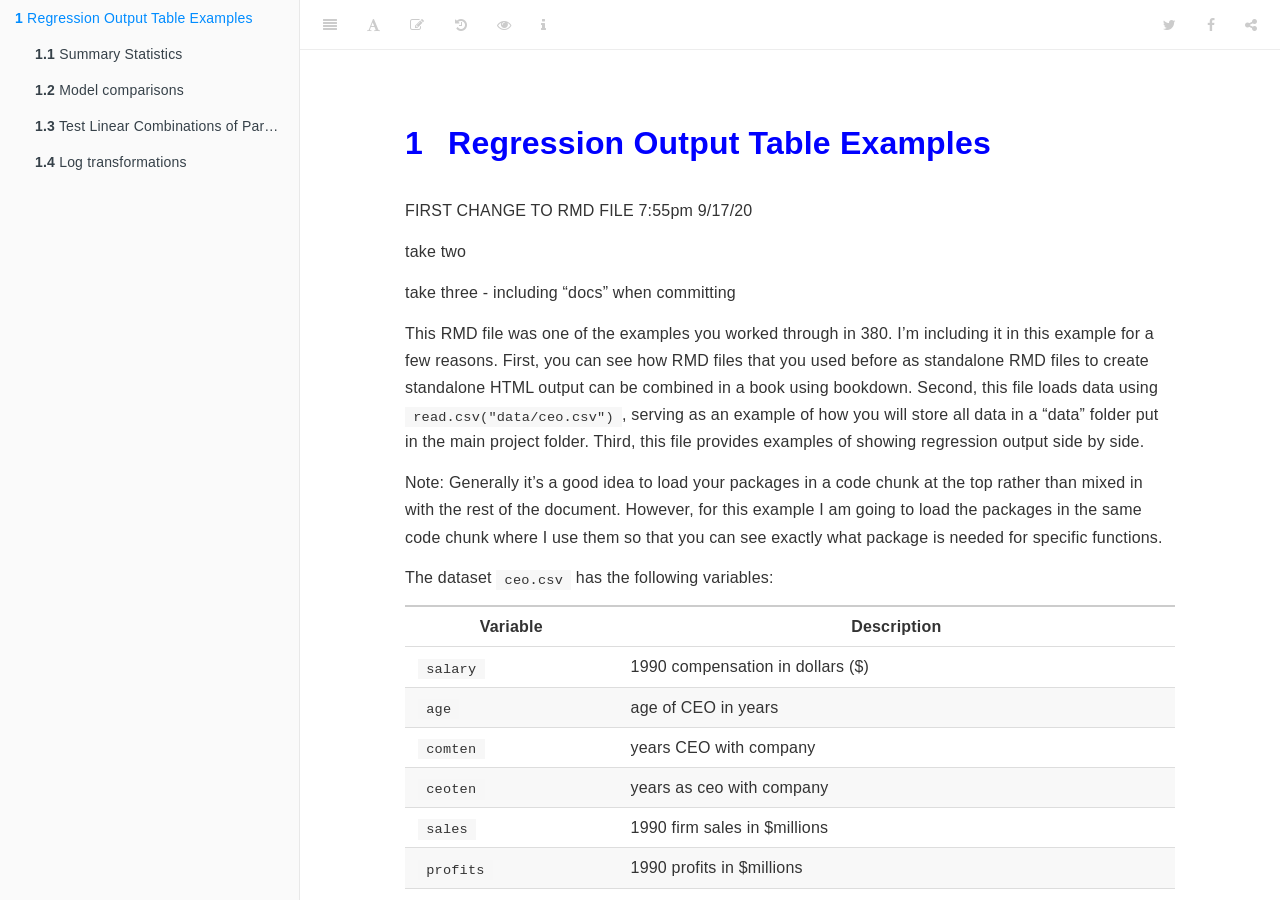
==== commit b84da218: "take three" ====
--- a/regression-output-table-examples.html
+++ b/regression-output-table-examples.html
@@ -161,8 +161,10 @@
 <!--bookdown:title:start-->
 <div id="regression-output-table-examples" class="section level1">
 <h1><span class="header-section-number">1</span> Regression Output Table Examples</h1>
-<p>FIRST CHANGE TO RMD FILE 7:55pm 9/17/20
-This RMD file was one of the examples you worked through in 380. I’m including it in this example for a few reasons. First, you can see how RMD files that you used before as standalone RMD files to create standalone HTML output can be combined in a book using bookdown. Second, this file loads data using <code>read.csv("data/ceo.csv")</code>, serving as an example of how you will store all data in a “data” folder put in the main project folder. Third, this file provides examples of showing regression output side by side.</p>
+<p>FIRST CHANGE TO RMD FILE 7:55pm 9/17/20</p>
+<p>take two</p>
+<p>take three - including “docs” when committing</p>
+<p>This RMD file was one of the examples you worked through in 380. I’m including it in this example for a few reasons. First, you can see how RMD files that you used before as standalone RMD files to create standalone HTML output can be combined in a book using bookdown. Second, this file loads data using <code>read.csv("data/ceo.csv")</code>, serving as an example of how you will store all data in a “data” folder put in the main project folder. Third, this file provides examples of showing regression output side by side.</p>
 <p>Note: Generally it’s a good idea to load your packages in a code chunk at the top rather than mixed in with the rest of the document. However, for this example I am going to load the packages in the same code chunk where I use them so that you can see exactly what package is needed for specific functions.</p>
 <p>The dataset <code>ceo.csv</code> has the following variables:</p>
 <table>
